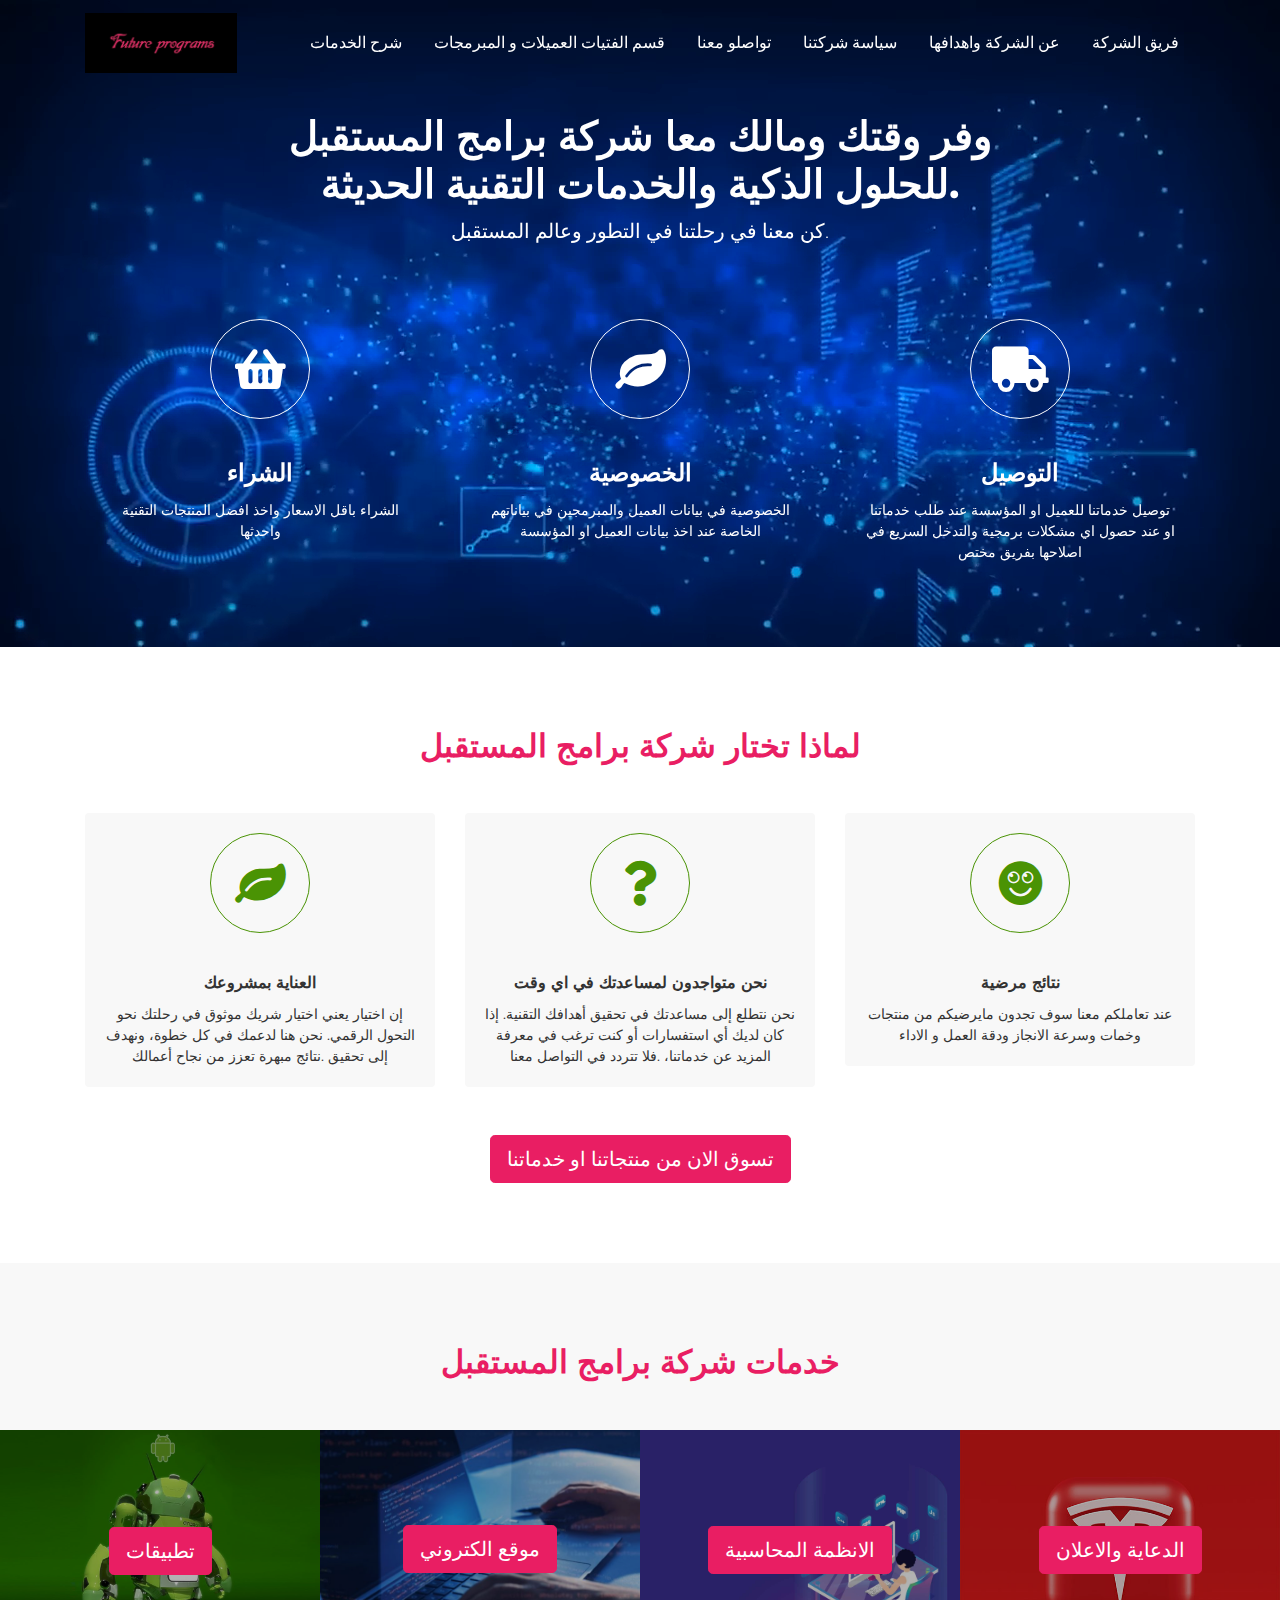
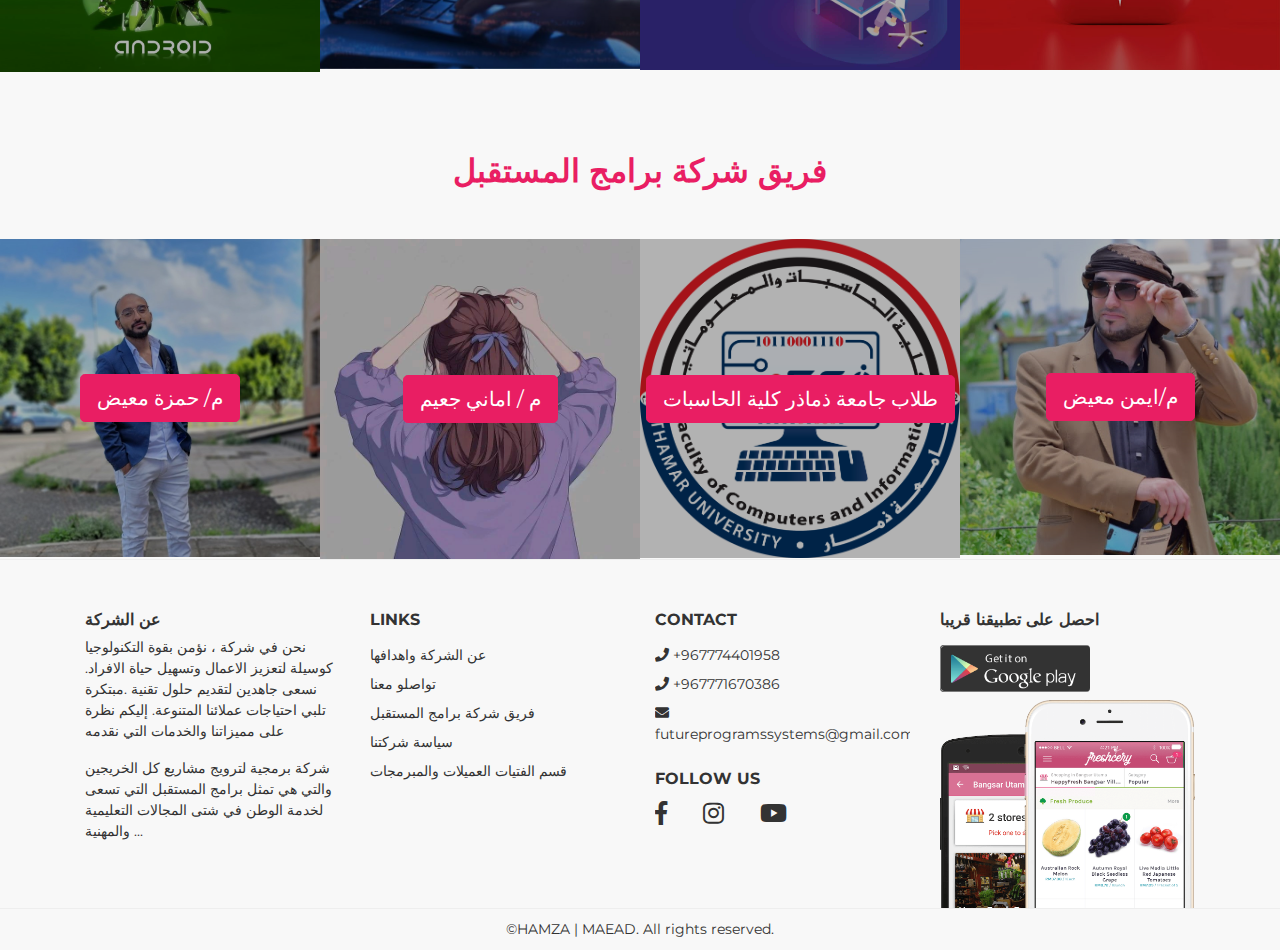
==== index.html @ edc4ca3f "first commit" ====
<!DOCTYPE html>
<html>
<head>
    <title>Future Programs</title>
    <meta charset="utf-8">
    <meta name="viewport" content="width=device-width, initial-scale=1.0">
    <link href="https://fonts.googleapis.com/css?family=Montserrat:400,700" rel="stylesheet" type="text/css">
    <link href="https://fonts.googleapis.com/css?family=Lato:400,700,400italic,700italic" rel="stylesheet" type="text/css">
    <link href="assets/fonts/sb-bistro/sb-bistro.css" rel="stylesheet" type="text/css">
    <link href="assets/fonts/font-awesome/font-awesome.css" rel="stylesheet" type="text/css">

    <link rel="stylesheet" type="text/css" media="all" href="assets/packages/bootstrap/bootstrap.css">
    <link rel="stylesheet" type="text/css" media="all" href="assets/packages/o2system-ui/o2system-ui.css">
    <link rel="stylesheet" type="text/css" media="all" href="assets/packages/owl-carousel/owl-carousel.css">
    <link rel="stylesheet" type="text/css" media="all" href="assets/packages/cloudzoom/cloudzoom.css">
    <link rel="stylesheet" type="text/css" media="all" href="assets/packages/thumbelina/thumbelina.css">
    <link rel="stylesheet" type="text/css" media="all" href="assets/packages/bootstrap-touchspin/bootstrap-touchspin.css">
    <link rel="stylesheet" type="text/css" media="all" href="assets/css/theme.css">

</head>
<body>
    <div class="page-header">
        <!--=============== Navbar ===============-->
        <nav class="navbar fixed-top navbar-expand-md navbar-dark bg-transparent" id="page-navigation">
            <div class="container">
                <!-- Navbar Brand -->
                <a href="index.html" class="navbar-brand">
                    <img src="assets/img/logo/logo.png" alt="">
                </a>

                <!-- Toggle Button -->
                <button class="navbar-toggler" type="button" data-toggle="collapse" data-target="#navbarcollapse" aria-controls="navbarCollapse" aria-expanded="false" aria-label="Toggle navigation">
                    <span class="navbar-toggler-icon"></span>
                </button>

                <div class="collapse navbar-collapse" id="navbarcollapse">
                    <!-- Navbar Menu -->
                    <ul class="navbar-nav ml-auto">
                        <li class="nav-item">
                            <a href="شرح الخدمات.html" class="nav-link">شرح الخدمات</a>
                        </li>
                        <li class="nav-item">
                            <a href="قسم الفتيات العميلات والمبرمجات.html" class="nav-link">قسم الفتيات العميلات و المبرمجات</a>
                        </li>
                        <li class="nav-item">
                            <a href="تواصلو  معنا.html" class="nav-link">تواصلو معنا</a>
                        </li>
                        <li class="nav-item">
                            <a href="سياسة شركتنا.html" class="nav-link">سياسة شركتنا</a>
                        </li>
                        <li class="nav-item">
                            <a href="عن الشركة واهدافها.html" class="nav-link">عن الشركة واهدافها</a>
                        </li>
                        <li class="nav-item"></li>
                            <a href="فريق الشركة.html" class="nav-link">فريق الشركة</a>
                        </li>
                    </ul>
                </div>

            </div>
        </nav>
    </div>
    <div id="page-content" class="page-content">
        <div class="banner">
            <div class="jumbotron jumbotron-video text-center bg-dark mb-0 rounded-0">
                <video width="100%"  preload="auto" loop autoplay muted>
                    <source src='assets/media/explore.mp4' type='video/mp4' />
                    <source src='assets/media/explore.webm' type='video/webm' />
                </video>
                <div class="container">
                    <h1 class="pt-5">
                        وفر وقتك ومالك معا شركة برامج المستقبل<br>
                        للحلول الذكية والخدمات التقنية الحديثة.
                    </h1>
                    <p class="lead">
                        كن معنا في رحلتنا في التطور وعالم المستقبل.
                    </p>

                    <div class="row">
                        <div class="col-md-4">
                            <div class="card border-0 text-center">
                                <div class="card-icon">
                                    <div class="card-icon-i">
                                        <i class="fa fa-shopping-basket"></i>
                                    </div>
                                </div>
                                <div class="card-body">
                                    <h4 class="card-title">
                                        الشراء
                                    </h4>
                                    <p class="card-text">
                                        الشراء باقل الاسعار واخذ افضل المنتجات التقنية واحدثها
                                    </p>

                                </div>
                            </div>
                        </div>
                        <div class="col-md-4">
                            <div class="card border-0 text-center">
                                <div class="card-icon">
                                    <div class="card-icon-i">
                                        <i class="fas fa-leaf"></i>
                                    </div>
                                </div>
                                <div class="card-body">
                                    <h4 class="card-title">
                                        الخصوصية
                                    </h4>
                                    <p class="card-text">
                                        الخصوصية في بيانات العميل والمبرمجين في بياناتهم الخاصة عند اخذ بيانات العميل او المؤسسة 
                                    </p>

                                </div>
                            </div>
                        </div>
                        <div class="col-md-4">
                            <div class="card border-0 text-center">
                                <div class="card-icon">
                                    <div class="card-icon-i">
                                        <i class="fa fa-truck"></i>
                                    </div>
                                </div>
                                <div class="card-body">
                                    <h4 class="card-title">
                                        التوصيل 
                                    </h4>
                                    <p class="card-text">
                                        توصيل خدماتنا للعميل او المؤسسة عند طلب خدماتنا او عند حصول اي مشكلات برمجية والتدخل السريع في اصلاحها بفريق مختص 
                                    </p>
                                </div>
                            </div>
                        </div>
                    </div>
                </div>
            </div>
        </div>

        <section id="why">
            <h2 class="title">لماذا تختار شركة برامج المستقبل </h2>
            <div class="container">
                <div class="row">
                    <div class="col-md-4">
                        <div class="card border-0 text-center gray-bg">
                            <div class="card-icon">
                                <div class="card-icon-i text-success">
                                    <i class="fas fa-leaf"></i>
                                </div>
                            </div>
                            <div class="card-body">
                                <h4 class="card-title">
                                    العناية بمشروعك
                                </h4>
                                <p class="card-text">
                                    إن اختيار  يعني اختيار شريك موثوق في رحلتك نحو التحول الرقمي. نحن هنا لدعمك في كل خطوة، ونهدف إلى تحقيق
                                    .نتائج مبهرة تعزز من نجاح أعمالك
                                    
                                </p>

                            </div>
                        </div>
                    </div>
                    <div class="col-md-4">
                        <div class="card border-0 text-center gray-bg">
                            <div class="card-icon">
                                <div class="card-icon-i text-success">
                                    <i class="fa fa-question"></i>
                                </div>
                            </div>
                            <div class="card-body">
                                <h4 class="card-title">
                                    نحن متواجدون لمساعدتك في اي وقت
                                </h4>
                                <p class="card-text">
                                    نحن نتطلع إلى مساعدتك في تحقيق أهدافك التقنية. إذا كان لديك أي استفسارات أو كنت ترغب في معرفة المزيد عن خدماتنا،
                                    .فلا تتردد في التواصل معنا
                                </p>

                            </div>
                        </div>
                    </div>
                    <div class="col-md-4">
                        <div class="card border-0 text-center gray-bg">
                            <div class="card-icon">
                                <div class="card-icon-i text-success">
                                    <i class="fas fa-smile"></i>
                                </div>
                            </div>
                            <div class="card-body">
                                <h4 class="card-title">
                                    نتائج مرضية
                                </h4>
                                <p class="card-text">
                                    عند تعاملكم معنا سوف تجدون مايرضيكم من منتجات وخمات وسرعة الانجاز ودقة العمل و الاداء
                                </p>
                            </div>
                        </div>
                    </div>

                    <div class="col-md-12 mt-5 text-center">
                        <a href="شرح الخدمات.html" class="btn btn-primary btn-lg">تسوق الان من منتجاتنا او خدماتنا</a>
                    </div>
                </div>
            </div>
        </section>

        <section id="categories" class="pb-0 gray-bg">
            <h2 class="title">خدمات شركة برامج المستقبل</h2>
            <div class="landing-categories owl-carousel">
                <div class="item">
                    <div class="card rounded-0 border-0 text-center">
                        <img src="assets/img/portfolio/1.jpg">
                        <div class="card-img-overlay d-flex align-items-center justify-content-center">
                            <!-- <h4 class="card-title">Vegetables</h4> -->
                            <a href="شرح الخدمات.html" class="btn btn-primary btn-lg">تطبيقات</a>
                        </div>
                    </div>
                </div>
                <div class="item">
                    <div class="card rounded-0 border-0 text-center">
                        <img src="assets/img/portfolio/2.jpg">
                        <div class="card-img-overlay d-flex align-items-center justify-content-center">
                            <!-- <h4 class="card-title">Fruits</h4> -->
                            <a href="شرح الخدمات.html" class="btn btn-primary btn-lg">موقع الكتروني</a>
                        </div>
                    </div>
                </div>
                <div class="item">
                    <div class="card rounded-0 border-0 text-center">
                        <img src="assets/img/portfolio/3.jpg">
                        <div class="card-img-overlay d-flex align-items-center justify-content-center">
                            <!-- <h4 class="card-title">Meats</h4> -->
                            <a href="شرح الخدمات.html" class="btn btn-primary btn-lg">الانظمة المحاسبية</a>
                        </div>
                    </div>
                </div>
                <div class="item">
                    <div class="card rounded-0 border-0 text-center">
                        <img src="assets/img/portfolio/4.jpg">
                        <div class="card-img-overlay d-flex align-items-center justify-content-center">
                            <!-- <h4 class="card-title">Fishes</h4> -->
                            <a href="شرح الخدمات.html" class="btn btn-primary btn-lg">الدعاية والاعلان</a>
                        </div>
                    </div>
                </div>
                <div class="item">
                    <div class="card rounded-0 border-0 text-center">
                        <img src="assets/img/portfolio/5.jpg">
                        <div class="card-img-overlay d-flex align-items-center justify-content-center">
                            <!-- <h4 class="card-title">Frozen Foods</h4> -->
                            <a href="شرح الخدمات.html" class="btn btn-primary btn-lg">الاستشارات المحاسبية</a>
                        </div>
                    </div>
                </div>
                <div class="item">
                    <div class="card rounded-0 border-0 text-center">
                        <img src="assets/img/portfolio/6.jpg">
                        <div class="card-img-overlay d-flex align-items-center justify-content-center">
                            <!-- <h4 class="card-title">Package</h4> -->
                            <a href="شرح الخدمات.html" class="btn btn-primary btn-lg">قسم الصيانة الكمبيوتر والبرامج والشبكات</a>
                        </div>
                    </div>
                </div>
            </div>
        </section>
        <section id="categories" class="pb-0 gray-bg">
            <h2 class="title">فريق شركة برامج المستقبل</h2>
            <div class="landing-categories owl-carousel">
                <div class="item">
                    <div class="card rounded-0 border-0 text-center">
                        <img src="assets/img/team/1.jpg">
                        <div class="card-img-overlay d-flex align-items-center justify-content-center">
                            <!-- <h4 class="card-title">Vegetables</h4> -->
                            <a href="فريق الشركة.html" class="btn btn-primary btn-lg">م/ حمزة معيض</a>
                        </div>
                    </div>
                </div>
                <div class="item">
                    <div class="card rounded-0 border-0 text-center">
                        <img src="assets/img/team/2.jpg">
                        <div class="card-img-overlay d-flex align-items-center justify-content-center">
                            <!-- <h4 class="card-title">Fruits</h4> -->
                            <a href="فريق الشركة.html" class="btn btn-primary btn-lg">م / اماني جعيم</a>
                        </div>
                    </div>
                </div>
                <div class="item">
                    <div class="card rounded-0 border-0 text-center">
                        <img src="assets/img/team/3.jpg">
                        <div class="card-img-overlay d-flex align-items-center justify-content-center">
                            <!-- <h4 class="card-title">Meats</h4> -->
                            <a href="فريق الشركة.html" class="btn btn-primary btn-lg">طلاب جامعة ذماذر كلية الحاسبات</a>
                        </div>
                    </div>
                </div>
                <div class="item">
                    <div class="card rounded-0 border-0 text-center">
                        <img src="assets/img/team/4.jpg">
                        <div class="card-img-overlay d-flex align-items-center justify-content-center">
                            <!-- <h4 class="card-title">Fishes</h4> -->
                            <a href="فريق الشركة.html" class="btn btn-primary btn-lg">م/ايمن معيض</a>
                        </div>
                    </div>
                </div>
                <div class="item">
                    <div class="card rounded-0 border-0 text-center">
                        <img src="assets/img/team/5.png">
                        <div class="card-img-overlay d-flex align-items-center justify-content-center">
                            <!-- <h4 class="card-title">Frozen Foods</h4> -->
                            <a href="فريق الشركة.html" class="btn btn-primary btn-lg">م/مصطفى عكروت</a>
                        </div>
                    </div>
                </div>
                <div class="item">
                    <div class="card rounded-0 border-0 text-center">
                        <img src="assets/img/team/6.jpg">
                        <div class="card-img-overlay d-flex align-items-center justify-content-center">
                            <!-- <h4 class="card-title">Package</h4> -->
                            <a href="فريق الشركة.html" class="btn btn-primary btn-lg">م/نجيب جمال الدين</a>
                        </div>
                    </div>
                </div>
                <div class="item">
                    <div class="card rounded-0 border-0 text-center">
                        <img src="assets/img/team/7.jpg">
                        <div class="card-img-overlay d-flex align-items-center justify-content-center">
                            <!-- <h4 class="card-title">Package</h4> -->
                            <a href="فريق الشركة.html" class="btn btn-primary btn-lg">م/خالد الانسي</a>
                        </div>
                    </div>
                </div>
                <div class="item">
                    <div class="card rounded-0 border-0 text-center">
                        <img src="assets/img/team/8.jpg">
                        <div class="card-img-overlay d-flex align-items-center justify-content-center">
                            <!-- <h4 class="card-title">Package</h4> -->
                            <a href="فريق الشركة.html" class="btn btn-primary btn-lg">م/خلود الانسي</a>
                        </div>
                    </div>
                </div>
                <div class="item">
                    <div class="card rounded-0 border-0 text-center">
                        <img src="assets/img/team/9.jpg">
                        <div class="card-img-overlay d-flex align-items-center justify-content-center">
                            <!-- <h4 class="card-title">Package</h4> -->
                            <a href="فريق الشركة.html" class="btn btn-primary btn-lg">م/شهد محمد</a>
                        </div>
                    </div>
                </div>
            </div>
        </section>
    </div>
    <footer>
        <div class="container">
            <div class="row">
                <div class="col-md-3">
                    <h5>عن الشركة</h5>
                    <p>نحن في شركة ، نؤمن بقوة التكنولوجيا كوسيلة لتعزيز الاعمال وتسهيل حياة الافراد. نسعى جاهدين لتقديم حلول تقنية
                        .مبتكرة تلبي احتياجات عملائنا المتنوعة. إليكم نظرة على مميزاتنا والخدمات التي نقدمه
                    </p>
                    <p>شركة برمجية لترويج مشاريع كل الخريجين والتي هي تمثل برامج المستقبل التي تسعى لخدمة الوطن في شتى المجالات التعليمية والمهنية ...</p>
                </div>
                <div class="col-md-3">
                    <h5>Links</h5>
                    <ul>
                        <li>
                            <a href="عن الشركة واهدافها.html">عن الشركة واهدافها</a>
                        </li>
                        <li>
                            <a href="تواصلو  معنا.html">تواصلو معنا</a>
                        </li>
                        <li>
                            <a href="فريق الشركة.html">فريق شركة برامج المستقبل</a>
                        </li>
                        <li>
                            <a href="سياسة شركتنا.html">سياسة شركتنا</a>
                        </li>
                        <li>
                            <a href="قسم الفتيات العميلات والمبرمجات.html">قسم الفتيات العميلات والمبرمجات</a>
                        </li>
                    </ul>
                </div>
                <div class="col-md-3">
                     <h5>Contact</h5>
                     <ul>
                        <li>
                            <a href="tel:+967774401958"><i class="fa fa-phone"></i> +967774401958</a>
                        </li>
                        <li>
                            <a href="tel:+967771670386"><i class="fa fa-phone"></i> +967771670386</a>
                        </li>
                        <li>
                            <a href="mailto:futureprogramssystems@gmail.com"><i class="fa fa-envelope"></i>futureprogramssystems@gmail.com</a>
                         </li>
                     </ul>

                     <h5>Follow Us</h5>
                     <ul class="social">
                        <li>
                            <a href="javascript:void(0)" target="https://www.facebook.com/profile.php?id=100009113674741&mibextid=ZbWKwL"><i class="fab fa-facebook-f"></i></a>
                         </li>
                         <li>
                            <a href="javascript:void(0)" target=" https://www.instagram.com/future.programs?igsh=bmc1cWg4OTF6Mjg2"><i class="fab fa-instagram"></i></a>
                         </li>
                         <li>
                            <a href="javascript:void(0)" target="https://www.youtube.com/@FuturePrograms1"><i class="fab fa-youtube"></i></a>
                         </li>
                     </ul>
                </div>
                <div class="col-md-3">
                     <h5>احصل على تطبيقنا قريبا </h5>
                     <ul class="mb-0">
                         <li class="download-app">
                             <a href="#"><img src="assets/img/playstore.png"></a>
                         </li>
                         <li style="height: 200px">
                             <div class="mockup">
                                 <img src="assets/img/mockup.png">
                             </div>
                         </li>
                     </ul>
                </div>
            </div>
        </div>
        <p class="copyright">&copy;HAMZA | MAEAD. All rights reserved.</p>
    </footer>

    <script type="text/javascript" src="assets/js/jquery.js"></script>
    <script type="text/javascript" src="assets/js/jquery-migrate.js"></script>
    <script type="text/javascript" src="assets/packages/bootstrap/libraries/popper.js"></script>
    <script type="text/javascript" src="assets/packages/bootstrap/bootstrap.js"></script>
    <script type="text/javascript" src="assets/packages/o2system-ui/o2system-ui.js"></script>
    <script type="text/javascript" src="assets/packages/owl-carousel/owl-carousel.js"></script>
    <script type="text/javascript" src="assets/packages/cloudzoom/cloudzoom.js"></script>
    <script type="text/javascript" src="assets/packages/thumbelina/thumbelina.js"></script>
    <script type="text/javascript" src="assets/packages/bootstrap-touchspin/bootstrap-touchspin.js"></script>
    <script type="text/javascript" src="assets/js/theme.js"></script>
</body>
</html>
---- assets/fonts/sb-bistro/sb-bistro.css ----
/**
* @package Bistro 1.0
* @author ShapeBootstrap http://shapebootstrap.net
* @copyright (c) 2013 - 2015 ShapeBootstrap
* Generated by IcoMoon https://icomoon.io/app
* @license http://www.gnu.org/licenses/gpl-2.0.html GNU/GPLv2 or later
*/

@font-face {
	font-family: 'sb-bistro';
	src:url('sb-bistro.eot?-2sivhm');
	src:url('sb-bistro.eot?#iefix-2sivhm') format('embedded-opentype'),
		url('sb-bistro.ttf?-2sivhm') format('truetype'),
		url('sb-bistro.woff?-2sivhm') format('woff'),
		url('sb-bistro.svg?-2sivhm#sb-bistro-') format('svg');
	font-weight: normal;
	font-style: normal;
}

[class^="sb-bistro"], [class*="sb-bistro"] {
	font-family: 'sb-bistro';
	speak: none;
	font-style: normal;
	font-weight: normal;
	font-variant: normal;
	text-transform: none;
	line-height: 1;

	/* Better Font Rendering =========== */
	-webkit-font-smoothing: antialiased;
	-moz-osx-font-smoothing: grayscale;
}

.sb-bistro-appetizer:before {
	content: "\e600";
}
.sb-bistro-apple:before {
	content: "\e601";
}
.sb-bistro-blender:before {
	content: "\e602";
}
.sb-bistro-bowl:before {
	content: "\e603";
}
.sb-bistro-burger:before {
	content: "\e604";
}
.sb-bistro-cake:before {
	content: "\e605";
}
.sb-bistro-carrot:before {
	content: "\e606";
}
.sb-bistro-chef-hat:before {
	content: "\e607";
}
.sb-bistro-chicken-1:before {
	content: "\e608";
}
.sb-bistro-chicken:before {
	content: "\e609";
}
.sb-bistro-clock:before {
	content: "\e60a";
}
.sb-bistro-coffee:before {
	content: "\e60b";
}
.sb-bistro-cone-icecream:before {
	content: "\e60c";
}
.sb-bistro-dessert:before {
	content: "\e60d";
}
.sb-bistro-dinner:before {
	content: "\e60e";
}
.sb-bistro-drinks:before {
	content: "\e60f";
}
.sb-bistro-drumstick:before {
	content: "\e610";
}
.sb-bistro-egg-bacon:before {
	content: "\e611";
}
.sb-bistro-fish-1:before {
	content: "\e612";
}
.sb-bistro-fish:before {
	content: "\e613";
}
.sb-bistro-french-fries:before {
	content: "\e614";
}
.sb-bistro-fried-egg:before {
	content: "\e615";
}
.sb-bistro-fruits:before {
	content: "\e616";
}
.sb-bistro-hot-pan:before {
	content: "\e617";
}
.sb-bistro-hotdog:before {
	content: "\e618";
}
.sb-bistro-icecream-1:before {
	content: "\e619";
}
.sb-bistro-icecream-2:before {
	content: "\e61a";
}
.sb-bistro-icecream:before {
	content: "\e61b";
}
.sb-bistro-jackfruit:before {
	content: "\e61c";
}
.sb-bistro-kettle:before {
	content: "\e61d";
}
.sb-bistro-kiwi:before {
	content: "\e61e";
}
.sb-bistro-lemon:before {
	content: "\e61f";
}
.sb-bistro-lunch:before {
	content: "\e620";
}
.sb-bistro-menu:before {
	content: "\e621";
}
.sb-bistro-muffin:before {
	content: "\e622";
}
.sb-bistro-offer:before {
	content: "\e623";
}
.sb-bistro-pan:before {
	content: "\e624";
}
.sb-bistro-pizza:before {
	content: "\e625";
}
.sb-bistro-popsicle:before {
	content: "\e626";
}
.sb-bistro-roast-leg:before {
	content: "\e627";
}
.sb-bistro-rss:before {
	content: "\e628";
}
.sb-bistro-saslik:before {
	content: "\e629";
}
.sb-bistro-sausage:before {
	content: "\e62a";
}
.sb-bistro-spoon-plate:before {
	content: "\e62b";
}
.sb-bistro-spoons:before {
	content: "\e62c";
}
.sb-bistro-steak:before {
	content: "\e62d";
}
.sb-bistro-stockpot:before {
	content: "\e62e";
}
.sb-bistro-taco:before {
	content: "\e62f";
}
.sb-bistro-tea:before {
	content: "\e630";
}
.sb-bistro-tomato:before {
	content: "\e631";
}
.sb-bistro-apron:before {
	content: "\e632";
}
.sb-bistro-contact:before {
	content: "\e633";
}
.sb-bistro-social:before {
	content: "\e634";
}
.sb-bistro-facebook:before {
	content: "\e635";
}
.sb-bistro-twitter:before {
	content: "\e636";
}
.sb-bistro-behance:before {
	content: "\e637";
}
.sb-bistro-pinterest:before {
	content: "\e638";
}
.sb-bistro-googleplus:before {
	content: "\e639";
}
.sb-bistro-vimeo:before {
	content: "\e63a";
}
.sb-bistro-instagram:before {
	content: "\e63b";
}
.sb-bistro-linkedin:before {
	content: "\e63c";
}
.sb-bistro-dribbble:before {
	content: "\e63d";
}
.sb-bistro-youtube:before {
	content: "\e63e";
}
---- assets/packages/o2system-ui/o2system-ui.css ----
/*!

 =========================================================
 * o2system-ui-kit - v1.0.0
 =========================================================

 */@-webkit-keyframes "offline-fadein"{0%{opacity:0}100%{opacity:1}}@-moz-keyframes "offline-fadein"{0%{opacity:0}100%{opacity:1}}@-ms-keyframes "offline-fadein"{0%{opacity:0}100%{opacity:1}}@-o-keyframes "offline-fadein"{0%{opacity:0}100%{opacity:1}}@keyframes "offline-fadein"{0%{opacity:0}100%{opacity:1}}@-webkit-keyframes "offline-fadeout-and-hide"{0%{opacity:1;display:block}99%{opacity:0;display:block}100%{opacity:0;display:none}}@-moz-keyframes "offline-fadeout-and-hide"{0%{opacity:1;display:block}99%{opacity:0;display:block}100%{opacity:0;display:none}}@-ms-keyframes "offline-fadeout-and-hide"{0%{opacity:1;display:block}99%{opacity:0;display:block}100%{opacity:0;display:none}}@-o-keyframes "offline-fadeout-and-hide"{0%{opacity:1;display:block}99%{opacity:0;display:block}100%{opacity:0;display:none}}@keyframes "offline-fadeout-and-hide"{0%{opacity:1;display:block}99%{opacity:0;display:block}100%{opacity:0;display:none}}@-webkit-keyframes "offline-rotation"{0%{transform:rotate(0deg);-webkit-transform:rotate(0deg);-moz-transform:rotate(0deg);-ms-transform:rotate(0deg);-o-transform:rotate(0deg)}100%{transform:rotate(359deg);-webkit-transform:rotate(359deg);-moz-transform:rotate(359deg);-ms-transform:rotate(359deg);-o-transform:rotate(359deg)}}@-moz-keyframes "offline-rotation"{0%{transform:rotate(0deg);-webkit-transform:rotate(0deg);-moz-transform:rotate(0deg);-ms-transform:rotate(0deg);-o-transform:rotate(0deg)}100%{transform:rotate(359deg);-webkit-transform:rotate(359deg);-moz-transform:rotate(359deg);-ms-transform:rotate(359deg);-o-transform:rotate(359deg)}}@-ms-keyframes "offline-rotation"{0%{transform:rotate(0deg);-webkit-transform:rotate(0deg);-moz-transform:rotate(0deg);-ms-transform:rotate(0deg);-o-transform:rotate(0deg)}100%{transform:rotate(359deg);-webkit-transform:rotate(359deg);-moz-transform:rotate(359deg);-ms-transform:rotate(359deg);-o-transform:rotate(359deg)}}@-o-keyframes "offline-rotation"{0%{transform:rotate(0deg);-webkit-transform:rotate(0deg);-moz-transform:rotate(0deg);-ms-transform:rotate(0deg);-o-transform:rotate(0deg)}100%{transform:rotate(359deg);-webkit-transform:rotate(359deg);-moz-transform:rotate(359deg);-ms-transform:rotate(359deg);-o-transform:rotate(359deg)}}@keyframes "offline-rotation"{0%{transform:rotate(0deg);-webkit-transform:rotate(0deg);-moz-transform:rotate(0deg);-ms-transform:rotate(0deg);-o-transform:rotate(0deg)}100%{transform:rotate(359deg);-webkit-transform:rotate(359deg);-moz-transform:rotate(359deg);-ms-transform:rotate(359deg);-o-transform:rotate(359deg)}}.offline-ui{-webkit-box-sizing:border-box;-moz-box-sizing:border-box;box-sizing:border-box;display:none;position:fixed;background:white;z-index:2000;margin:auto;top:0;left:0;right:0;-webkit-border-radius:4px;-moz-border-radius:4px;-ms-border-radius:4px;-o-border-radius:4px;border-radius:4px;font-family:"Helvetica Neue", sans-serif;padding:1em;top:1em;width:38em;max-width:100%;overflow:hidden}.offline-ui *{-webkit-box-sizing:border-box;-moz-box-sizing:border-box;box-sizing:border-box}.offline-ui *:before{-webkit-box-sizing:border-box;-moz-box-sizing:border-box;box-sizing:border-box}.offline-ui *:after{-webkit-box-sizing:border-box;-moz-box-sizing:border-box;box-sizing:border-box}.offline-ui:before{-webkit-box-sizing:border-box;-moz-box-sizing:border-box;box-sizing:border-box}.offline-ui:after{-webkit-box-sizing:border-box;-moz-box-sizing:border-box;box-sizing:border-box}.offline-ui .offline-ui-content:before{display:inline;line-height:1.25em}.offline-ui .offline-ui-retry{-webkit-user-select:none;-moz-user-select:none;user-select:none;display:none;position:absolute;right:3em;top:0;bottom:0;background:rgba(0,0,0,0.1);text-decoration:none;color:inherit;line-height:3.5em;height:3.5em;margin:auto;padding:0 1em}.offline-ui .offline-ui-retry:before{display:inline;content:"Reconnect"}.offline-ui.offline-ui-up.offline-ui-up-5s{display:block}.offline-ui.offline-ui-down{display:block;-webkit-animation:offline-fadein 0.5s;-moz-animation:offline-fadein 0.5s;-ms-animation:offline-fadein 0.5s;-o-animation:offline-fadein 0.5s;animation:offline-fadein 0.5s;-webkit-backface-visibility:hidden;background:#ec8787;color:#551313}.offline-ui.offline-ui-down .offline-ui-content:before{content:"Offline";content:"Your computer lost its internet connection."}.offline-ui.offline-ui-down.offline-ui-waiting{background:#f8ecad;color:#7c6d1f;padding-right:3em;padding-right:11em}.offline-ui.offline-ui-down.offline-ui-waiting .offline-ui-retry{display:block}.offline-ui.offline-ui-down.offline-ui-waiting:after{-webkit-animation:offline-rotation 0.7s linear infinite;-moz-animation:offline-rotation 0.7s linear infinite;-ms-animation:offline-rotation 0.7s linear infinite;-o-animation:offline-rotation 0.7s linear infinite;animation:offline-rotation 0.7s linear infinite;-webkit-backface-visibility:hidden;-webkit-border-radius:50%;-moz-border-radius:50%;-ms-border-radius:50%;-o-border-radius:50%;border-radius:50%;content:" ";display:block;position:absolute;right:1em;top:0;bottom:0;margin:auto;height:1em;width:1em;border:2px solid transparent;border-top-color:#7c6d1f;border-left-color:#7c6d1f;opacity:0.7}.offline-ui.offline-ui-down.offline-ui-waiting .offline-ui-content[data-retry-in-unit="second"]:before{content:"Connection lost. Reconnecting in " attr(data-retry-in-value) " seconds..."}.offline-ui.offline-ui-down.offline-ui-waiting .offline-ui-content[data-retry-in-unit="second"][data-retry-in-value="1"]:before{content:"Connection lost. Reconnecting in " attr(data-retry-in-value) " second..."}.offline-ui.offline-ui-down.offline-ui-waiting .offline-ui-content[data-retry-in-unit="minute"]:before{content:"Connection lost. Reconnecting in " attr(data-retry-in-value) " minutes..."}.offline-ui.offline-ui-down.offline-ui-waiting .offline-ui-content[data-retry-in-unit="minute"][data-retry-in-value="1"]:before{content:"Connection lost. Reconnecting in " attr(data-retry-in-value) " minute..."}.offline-ui.offline-ui-down.offline-ui-waiting .offline-ui-content[data-retry-in-unit="hour"]:before{content:"Connection lost. Reconnecting in " attr(data-retry-in-value) " hours..."}.offline-ui.offline-ui-down.offline-ui-waiting .offline-ui-content[data-retry-in-unit="hour"][data-retry-in-value="1"]:before{content:"Connection lost. Reconnecting in " attr(data-retry-in-value) " hour..."}.offline-ui.offline-ui-down.offline-ui-reconnect-failed-2s.offline-ui-waiting .offline-ui-retry{display:none;display:none}.offline-ui.offline-ui-up{-webkit-animation:offline-fadeout-and-hide forwards 0.5s 2s;-moz-animation:offline-fadeout-and-hide forwards 0.5s 2s;-ms-animation:offline-fadeout-and-hide forwards 0.5s 2s;-o-animation:offline-fadeout-and-hide forwards 0.5s 2s;animation:offline-fadeout-and-hide forwards 0.5s 2s;-webkit-backface-visibility:hidden;background:#d6e9c6;color:#468847}.offline-ui.offline-ui-up .offline-ui-content:before{content:"Online";content:"Your computer is connected to the internet."}.offline-ui.offline-ui-down.offline-ui-connecting{background:#f8ecad;color:#7c6d1f;padding-right:3em}.offline-ui.offline-ui-down.offline-ui-connecting:after{-webkit-animation:offline-rotation 0.7s linear infinite;-moz-animation:offline-rotation 0.7s linear infinite;-ms-animation:offline-rotation 0.7s linear infinite;-o-animation:offline-rotation 0.7s linear infinite;animation:offline-rotation 0.7s linear infinite;-webkit-backface-visibility:hidden;-webkit-border-radius:50%;-moz-border-radius:50%;-ms-border-radius:50%;-o-border-radius:50%;border-radius:50%;content:" ";display:block;position:absolute;right:1em;top:0;bottom:0;margin:auto;height:1em;width:1em;border:2px solid transparent;border-top-color:#7c6d1f;border-left-color:#7c6d1f;opacity:0.7}.offline-ui.offline-ui-down.offline-ui-connecting .offline-ui-content:before{content:"Attempting to reconnect..."}.offline-ui.offline-ui-down.offline-ui-waiting.offline-ui-reconnect-failed-2s{padding-right:0}.offline-ui.offline-ui-down.offline-ui-connecting-2s .offline-ui-content:before{content:"Attempting to reconnect..."}.offline-ui.offline-ui-down.offline-ui-reconnect-failed-2s .offline-ui-content:before{content:"Connection attempt failed."}@media (max-width: 38em){.offline-ui{-webkit-border-radius:0;-moz-border-radius:0;-ms-border-radius:0;-o-border-radius:0;border-radius:0;top:0}}@media (max-width: 1024px){.offline-ui.offline-ui-up .offline-ui-content:before{content:"Your device is connected to the internet."}.offline-ui.offline-ui-down .offline-ui-content:before{content:"Your device lost its internet connection."}}@media (max-width: 568px){.offline-ui.offline-ui-up .offline-ui-content:before{content:"Your device is connected."}.offline-ui.offline-ui-down .offline-ui-content:before{content:"Your device isn't connected."}.offline-ui.offline-ui-down.offline-ui-waiting .offline-ui-content[data-retry-in-unit="second"]:before{content:"Reconnecting in " attr(data-retry-in-value) "s..."}.offline-ui.offline-ui-down.offline-ui-waiting .offline-ui-content[data-retry-in-unit="second"][data-retry-in-value="1"]:before{content:"Reconnecting in " attr(data-retry-in-value) "s..."}.offline-ui.offline-ui-down.offline-ui-waiting .offline-ui-content[data-retry-in-unit="minute"]:before{content:"Reconnecting in " attr(data-retry-in-value) "m..."}.offline-ui.offline-ui-down.offline-ui-waiting .offline-ui-content[data-retry-in-unit="minute"][data-retry-in-value="1"]:before{content:"Reconnecting in " attr(data-retry-in-value) "m..."}.offline-ui.offline-ui-down.offline-ui-waiting .offline-ui-content[data-retry-in-unit="hour"]:before{content:"Reconnecting in " attr(data-retry-in-value) "h..."}.offline-ui.offline-ui-down.offline-ui-waiting .offline-ui-content[data-retry-in-unit="hour"][data-retry-in-value="1"]:before{content:"Reconnecting in " attr(data-retry-in-value) "h..."}}@-webkit-keyframes "pace-spinner"{0%{-webkit-transform:rotate(0deg);transform:rotate(0deg)}100%{-webkit-transform:rotate(360deg);transform:rotate(360deg)}}@-moz-keyframes "pace-spinner"{0%{-moz-transform:rotate(0deg);transform:rotate(0deg)}100%{-moz-transform:rotate(360deg);transform:rotate(360deg)}}@-o-keyframes "pace-spinner"{0%{-o-transform:rotate(0deg);transform:rotate(0deg)}100%{-o-transform:rotate(360deg);transform:rotate(360deg)}}@-ms-keyframes "pace-spinner"{0%{-ms-transform:rotate(0deg);transform:rotate(0deg)}100%{-ms-transform:rotate(360deg);transform:rotate(360deg)}}@keyframes "pace-spinner"{0%{transform:rotate(0deg);transform:rotate(0deg)}100%{transform:rotate(360deg);transform:rotate(360deg)}}.pace{-webkit-pointer-events:none;pointer-events:none;-webkit-user-select:none;-moz-user-select:none;user-select:none}.pace .pace-progress{background:#3783b5;position:fixed;z-index:2000;top:0;right:100%;width:100%;height:2px}.pace .pace-progress-inner{display:block;position:absolute;right:0px;width:100px;height:100%;box-shadow:0 0 10px #3783b5,0 0 5px #3783b5;opacity:1.0;-webkit-transform:rotate(3deg) translate(0px, -4px);-moz-transform:rotate(3deg) translate(0px, -4px);-ms-transform:rotate(3deg) translate(0px, -4px);-o-transform:rotate(3deg) translate(0px, -4px);transform:rotate(3deg) translate(0px, -4px)}.pace .pace-activity{display:none;position:fixed;z-index:2000;top:15px;right:15px;width:14px;height:14px;border:solid 2px transparent;border-top-color:#3783b5;border-left-color:#3783b5;border-radius:10px;-webkit-animation:pace-spinner 400ms linear infinite;-moz-animation:pace-spinner 400ms linear infinite;-ms-animation:pace-spinner 400ms linear infinite;-o-animation:pace-spinner 400ms linear infinite;animation:pace-spinner 400ms linear infinite}.pace-inactive{display:none}.bg-transparent{background:transparent !important;box-shadow:none}.bg-inverse{color:#fff !important}.bg-primary{background:#3783b5 !important}.bg-secondary{background:#3b5998 !important}.bg-success{background:#46be8a !important}.bg-info{background:#57c7d4 !important}.bg-warning{background:#f2a654 !important}.bg-danger{background:#f96868 !important}.bg-dark{background:#132e40 !important}.bg-black{background:#000 !important}body{color:#333;font-size:14px;font-family:"Oxygen", "Helvetica Neue", Arial, sans-serif}button,input,optgroup,select,textarea{font-family:"Oxygen", "Helvetica Neue", Arial, sans-serif}a{text-decoration:none !important;outline:0 !important}a:hover,a:active,a:visited,a:focus{text-decoration:none !important;outline:0 !important}input,select,.btn,.form-control,.dropdown-menu,.input-group-text{font-size:0.8rem}.btn-lg,.btn-group-lg>.btn,.form-control-lg{font-size:1.25rem}.btn-sm,.btn-group-sm>.btn,.form-control-sm{font-size:0.75rem}.btn-xs,.btn-group-xs>.btn,.form-control-xs{font-size:0.675rem}.b-r{border-right:1px solid #ddd}.b-l{border-left:1px solid #ddd}.media .media-img{display:-ms-flexbox;display:flex;margin-right:1rem}.media .media-heading{margin-top:0}.list-group-item .badge{float:right}.img-logo{width:25px !important;height:auto}blockquote.alert{display:-ms-flexbox;display:flex;-ms-flex-align:start;align-items:flex-start;-ms-flex-align:center !important;align-items:center !important;-ms-flex-pack:center !important;justify-content:center !important}blockquote.alert i{display:flex;font-size:2.5rem;margin-right:1rem}blockquote.alert p:last-child{margin-bottom:0}.alert p:last-child{margin-bottom:0}#scrollUp,.scroll-to-top{height:40px;position:fixed;bottom:20%;right:-60px;background:#3783b5;color:#fff;text-align:center;line-height:40px;box-shadow:0 3px 10px rgba(0,0,0,0.2);font-size:0.8rem;cursor:pointer;z-index:9998;padding:0 15px;transition:all .3s;border-top-left-radius:3px;border-bottom-left-radius:3px}#scrollUp i,.scroll-to-top i{font-size:1rem;margin-right:15px}#scrollUp:hover,.scroll-to-top:hover{right:0}#scrollUp:hover i,.scroll-to-top:hover i{margin-right:10px}.pagination .page-item .page-link{color:#3783b5}.pagination .page-item.active .page-link{background-color:#3783b5;border-color:#3783b5;color:#FFF}.accordion>.card:not(:first-child){border-top-left-radius:0rem;border-top-right-radius:0rem}.accordion>.card:not(:last-child){border-bottom:0px;border-bottom-left-radius:0rem;border-bottom-right-radius:0rem}.badge{padding:.5em .6em .6em .6em}.badge-default{background-color:#FFF;color:#333}.badge-primary{background-color:#3783b5}.badge-secondary{background-color:#3b5998}.badge-success{background-color:#46be8a}.badge-info{background-color:#57c7d4}.badge-warning{background-color:#f2a654;color:#FFF}.badge-danger{background-color:#f96868}.badge-dark{background-color:#132e40}.breadcrumb-dot .breadcrumb-item+.breadcrumb-item::before{content:"\2022"}.breadcrumb-bar .breadcrumb-item+.breadcrumb-item::before{content:"|"}.breadcrumb-right-pointer .breadcrumb-item+.breadcrumb-item::before{content:"\232a"}.breadcrumb-hypen .breadcrumb-item+.breadcrumb-item::before{content:"\002d"}.breadcrumb-right-tag{padding:0;background:none}.breadcrumb-right-tag .breadcrumb-item{background:rgba(2,117,216,0.8);padding:.5em 1em;color:#fff}.breadcrumb-right-tag .breadcrumb-item a{color:#fff}.breadcrumb-right-tag .breadcrumb-item:nth-child(2){background:rgba(2,117,216,0.6)}.breadcrumb-right-tag .breadcrumb-item:nth-child(3){background:rgba(2,117,216,0.5)}.breadcrumb-right-tag .breadcrumb-item+.breadcrumb-item::before{content:"";padding:0}.btn.btn-icon{position:relative;padding-left:45px}.btn.btn-icon i{position:absolute;left:0;top:0;height:100%;padding:9px;text-align:center}.btn.btn-xs.btn-icon{padding-left:30px}.btn.btn-xs.btn-icon i{padding:4px 7px}.btn.btn-sm.btn-icon{padding-left:35px}.btn.btn-sm.btn-icon i{padding:8px}.btn.btn-lg.btn-icon{padding-left:55px}.btn.btn-lg.btn-icon i{padding:11px}.btn.btn-xl.btn-icon{padding-left:95px}.btn.btn-xl.btn-icon i{padding:20px}.btn-light.btn-icon i{background:#e2e6ea}.btn-dark{color:#FFF;background-color:#132e40;border-color:#132e40}.btn-dark:focus,.btn-dark.focus{color:#FFF;background-color:#071219;border-color:#000}.btn-dark:hover{color:#FFF;background-color:#071219;border-color:#050c11}.btn-dark:active,.btn-dark.active,.open>.btn-dark.dropdown-toggle{color:#FFF;background-color:#071219;border-color:#050c11}.btn-dark:active:hover,.btn-dark:active:focus,.btn-dark:active.focus,.btn-dark.active:hover,.btn-dark.active:focus,.btn-dark.active.focus,.open>.btn-dark.dropdown-toggle:hover,.open>.btn-dark.dropdown-toggle:focus,.open>.btn-dark.dropdown-toggle.focus{color:#FFF;background-color:#000;border-color:#000}.btn-dark:active,.btn-dark.active,.open>.btn-dark.dropdown-toggle{background-image:none}.btn-dark.disabled:hover,.btn-dark.disabled:focus,.btn-dark.disabled.focus,.btn-dark[disabled]:hover,.btn-dark[disabled]:focus,.btn-dark[disabled].focus,fieldset[disabled] .btn-dark:hover,fieldset[disabled] .btn-dark:focus,fieldset[disabled] .btn-dark.focus{background-color:#132e40;border-color:#132e40}.btn-dark .badge{color:#132e40;background-color:#FFF}.btn-dark.btn-icon i{background:#23272b}.btn-default{color:#333;background-color:#FFF;border-color:#ccc}.btn-default:focus,.btn-default.focus{color:#333;background-color:#e6e6e6;border-color:#8c8c8c}.btn-default:hover{color:#333;background-color:#e6e6e6;border-color:#adadad}.btn-default:active,.btn-default.active,.open>.btn-default.dropdown-toggle{color:#333;background-color:#e6e6e6;border-color:#adadad}.btn-default:active:hover,.btn-default:active:focus,.btn-default:active.focus,.btn-default.active:hover,.btn-default.active:focus,.btn-default.active.focus,.open>.btn-default.dropdown-toggle:hover,.open>.btn-default.dropdown-toggle:focus,.open>.btn-default.dropdown-toggle.focus{color:#333;background-color:#d4d4d4;border-color:#8c8c8c}.btn-default:active,.btn-default.active,.open>.btn-default.dropdown-toggle{background-image:none}.btn-default.disabled:hover,.btn-default.disabled:focus,.btn-default.disabled.focus,.btn-default[disabled]:hover,.btn-default[disabled]:focus,.btn-default[disabled].focus,fieldset[disabled] .btn-default:hover,fieldset[disabled] .btn-default:focus,fieldset[disabled] .btn-default.focus{background-color:#FFF;border-color:#ccc}.btn-default .badge{color:#FFF;background-color:#333}.btn-default.btn-icon i{background:#ddd}.btn-primary{color:#FFF;background-color:#3783b5;border-color:#3783b5}.btn-primary:focus,.btn-primary.focus{color:#FFF;background-color:#2b678e;border-color:#193c53}.btn-primary:hover{color:#FFF;background-color:#2b678e;border-color:#296186}.btn-primary:active,.btn-primary.active,.open>.btn-primary.dropdown-toggle{color:#FFF;background-color:#2b678e;border-color:#296186}.btn-primary:active:hover,.btn-primary:active:focus,.btn-primary:active.focus,.btn-primary.active:hover,.btn-primary.active:focus,.btn-primary.active.focus,.open>.btn-primary.dropdown-toggle:hover,.open>.btn-primary.dropdown-toggle:focus,.open>.btn-primary.dropdown-toggle.focus{color:#FFF;background-color:#235373;border-color:#193c53}.btn-primary:active,.btn-primary.active,.open>.btn-primary.dropdown-toggle{background-image:none}.btn-primary.disabled:hover,.btn-primary.disabled:focus,.btn-primary.disabled.focus,.btn-primary[disabled]:hover,.btn-primary[disabled]:focus,.btn-primary[disabled].focus,fieldset[disabled] .btn-primary:hover,fieldset[disabled] .btn-primary:focus,fieldset[disabled] .btn-primary.focus{background-color:#3783b5;border-color:#3783b5}.btn-primary .badge{color:#3783b5;background-color:#FFF}.btn-primary.btn-icon i{background:#3175a1}.btn-secondary{color:#FFF;background-color:#3b5998;border-color:#3b5998}.btn-secondary:focus,.btn-secondary.focus{color:#FFF;background-color:#2d4373;border-color:#17233c}.btn-secondary:hover{color:#FFF;background-color:#2d4373;border-color:#2a3f6c}.btn-secondary:active,.btn-secondary.active,.open>.btn-secondary.dropdown-toggle{color:#FFF;background-color:#2d4373;border-color:#2a3f6c}.btn-secondary:active:hover,.btn-secondary:active:focus,.btn-secondary:active.focus,.btn-secondary.active:hover,.btn-secondary.active:focus,.btn-secondary.active.focus,.open>.btn-secondary.dropdown-toggle:hover,.open>.btn-secondary.dropdown-toggle:focus,.open>.btn-secondary.dropdown-toggle.focus{color:#FFF;background-color:#23345a;border-color:#17233c}.btn-secondary:active,.btn-secondary.active,.open>.btn-secondary.dropdown-toggle{background-image:none}.btn-secondary.disabled:hover,.btn-secondary.disabled:focus,.btn-secondary.disabled.focus,.btn-secondary[disabled]:hover,.btn-secondary[disabled]:focus,.btn-secondary[disabled].focus,fieldset[disabled] .btn-secondary:hover,fieldset[disabled] .btn-secondary:focus,fieldset[disabled] .btn-secondary.focus{background-color:#3b5998;border-color:#3b5998}.btn-secondary .badge{color:#3b5998;background-color:#FFF}.btn-secondary.btn-icon i{background:#344e86}.btn-success{color:#FFF;background-color:#46be8a;border-color:#46be8a}.btn-success:focus,.btn-success.focus{color:#FFF;background-color:#369b6f;border-color:#226246}.btn-success:hover{color:#FFF;background-color:#369b6f;border-color:#34936a}.btn-success:active,.btn-success.active,.open>.btn-success.dropdown-toggle{color:#FFF;background-color:#369b6f;border-color:#34936a}.btn-success:active:hover,.btn-success:active:focus,.btn-success:active.focus,.btn-success.active:hover,.btn-success.active:focus,.btn-success.active.focus,.open>.btn-success.dropdown-toggle:hover,.open>.btn-success.dropdown-toggle:focus,.open>.btn-success.dropdown-toggle.focus{color:#FFF;background-color:#2d805c;border-color:#226246}.btn-success:active,.btn-success.active,.open>.btn-success.dropdown-toggle{background-image:none}.btn-success.disabled:hover,.btn-success.disabled:focus,.btn-success.disabled.focus,.btn-success[disabled]:hover,.btn-success[disabled]:focus,.btn-success[disabled].focus,fieldset[disabled] .btn-success:hover,fieldset[disabled] .btn-success:focus,fieldset[disabled] .btn-success.focus{background-color:#46be8a;border-color:#46be8a}.btn-success .badge{color:#46be8a;background-color:#FFF}.btn-success.btn-icon i{background:#3dae7d}.btn-info{color:#FFF;background-color:#57c7d4;border-color:#57c7d4}.btn-info:focus,.btn-info.focus{color:#FFF;background-color:#33b6c5;border-color:#237e89}.btn-info:hover{color:#FFF;background-color:#33b6c5;border-color:#30afbd}.btn-info:active,.btn-info.active,.open>.btn-info.dropdown-toggle{color:#FFF;background-color:#33b6c5;border-color:#30afbd}.btn-info:active:hover,.btn-info:active:focus,.btn-info:active.focus,.btn-info.active:hover,.btn-info.active:focus,.btn-info.active.focus,.open>.btn-info.dropdown-toggle:hover,.open>.btn-info.dropdown-toggle:focus,.open>.btn-info.dropdown-toggle.focus{color:#FFF;background-color:#2b9ca9;border-color:#237e89}.btn-info:active,.btn-info.active,.open>.btn-info.dropdown-toggle{background-image:none}.btn-info.disabled:hover,.btn-info.disabled:focus,.btn-info.disabled.focus,.btn-info[disabled]:hover,.btn-info[disabled]:focus,.btn-info[disabled].focus,fieldset[disabled] .btn-info:hover,fieldset[disabled] .btn-info:focus,fieldset[disabled] .btn-info.focus{background-color:#57c7d4;border-color:#57c7d4}.btn-info .badge{color:#57c7d4;background-color:#FFF}.btn-info.btn-icon i{background:#43c0cf}.btn-warning{color:#FFF;background-color:#f2a654;border-color:#f2a654}.btn-warning:focus,.btn-warning.focus{color:#FFF;background-color:#ee8d25;border-color:#b8660e}.btn-warning:hover{color:#FFF;background-color:#ee8d25;border-color:#ee881b}.btn-warning:active,.btn-warning.active,.open>.btn-warning.dropdown-toggle{color:#FFF;background-color:#ee8d25;border-color:#ee881b}.btn-warning:active:hover,.btn-warning:active:focus,.btn-warning:active.focus,.btn-warning.active:hover,.btn-warning.active:focus,.btn-warning.active.focus,.open>.btn-warning.dropdown-toggle:hover,.open>.btn-warning.dropdown-toggle:focus,.open>.btn-warning.dropdown-toggle.focus{color:#FFF;background-color:#de7c11;border-color:#b8660e}.btn-warning:active,.btn-warning.active,.open>.btn-warning.dropdown-toggle{background-image:none}.btn-warning.disabled:hover,.btn-warning.disabled:focus,.btn-warning.disabled.focus,.btn-warning[disabled]:hover,.btn-warning[disabled]:focus,.btn-warning[disabled].focus,fieldset[disabled] .btn-warning:hover,fieldset[disabled] .btn-warning:focus,fieldset[disabled] .btn-warning.focus{background-color:#f2a654;border-color:#f2a654}.btn-warning .badge{color:#f2a654;background-color:#FFF}.btn-warning.btn-icon i{background:#f09a3c}.btn-danger{color:#FFF;background-color:#f96868;border-color:#f96868}.btn-danger:focus,.btn-danger.focus{color:#FFF;background-color:#f73737;border-color:#d90909}.btn-danger:hover{color:#FFF;background-color:#f73737;border-color:#f72d2d}.btn-danger:active,.btn-danger.active,.open>.btn-danger.dropdown-toggle{color:#FFF;background-color:#f73737;border-color:#f72d2d}.btn-danger:active:hover,.btn-danger:active:focus,.btn-danger:active.focus,.btn-danger.active:hover,.btn-danger.active:focus,.btn-danger.active.focus,.open>.btn-danger.dropdown-toggle:hover,.open>.btn-danger.dropdown-toggle:focus,.open>.btn-danger.dropdown-toggle.focus{color:#FFF;background-color:#f61515;border-color:#d90909}.btn-danger:active,.btn-danger.active,.open>.btn-danger.dropdown-toggle{background-image:none}.btn-danger.disabled:hover,.btn-danger.disabled:focus,.btn-danger.disabled.focus,.btn-danger[disabled]:hover,.btn-danger[disabled]:focus,.btn-danger[disabled].focus,fieldset[disabled] .btn-danger:hover,fieldset[disabled] .btn-danger:focus,fieldset[disabled] .btn-danger.focus{background-color:#f96868;border-color:#f96868}.btn-danger .badge{color:#f96868;background-color:#FFF}.btn-danger.btn-icon i{background:#f84f4f}.btn-xs{padding:0.125rem 0.45rem;font-size:0.675rem;border-radius:0.2rem}.btn-group-xs>.btn{padding:0.125rem 0.45rem;font-size:0.675rem;border-radius:0.2rem}.btn-xl{padding:1rem 1.25rem;font-size:2rem;border-radius:0.3rem}.btn-group-xl>.btn{padding:1rem 1.25rem;font-size:2rem;border-radius:0.3rem}.btn-outline-default{background:none;border-color:#ddd}.btn.btn-link.btn-default{color:#b8b8b8}.btn-link{border:0;padding:0.5rem 0.7rem;background:none;color:#3783b5}.btn-link:hover,.btn-link:focus{background:none;color:#014c8c}.btn-link.btn-primary{color:#3783b5}.btn-link.btn-primary:hover,.btn-link.btn-primary:focus{color:#4090c5}.btn-link.btn-secondary{color:#3b5998}.btn-link.btn-secondary:hover,.btn-link.btn-secondary:focus{color:#4264aa}.btn-link.btn-success{color:#46be8a}.btn-link.btn-success:hover,.btn-link.btn-success:focus{color:#59c596}.btn-link.btn-info{color:#57c7d4}.btn-link.btn-info:hover,.btn-link.btn-info:focus{color:#6bced9}.btn-link.btn-warning{color:#f2a654}.btn-link.btn-warning:hover,.btn-link.btn-warning:focus{color:#f4b26c}.btn-link.btn-danger{color:#f96868}.btn-link.btn-danger:hover,.btn-link.btn-danger:focus{color:#fa8181}.btn-link.btn-light{color:#f8f8f8}.btn-link.btn-light:hover,.btn-link.btn-light:focus{color:#fff}.btn-link.btn-dark{color:#333}.btn-link.btn-dark:hover,.btn-link.btn-dark:focus{color:#404040}.card .card-header .card-options{float:right}.card .card-header .card-options a{display:inline-block;color:rgba(55,62,74,0.7);text-align:center;line-height:1;padding:4px 2px;-webkit-border-radius:3px;-webkit-background-clip:padding-box;-moz-border-radius:3px;-moz-background-clip:padding;border-radius:3px;background-clip:padding-box;-moz-transition:all 300ms ease-in-out;-o-transition:all 300ms ease-in-out;-webkit-transition:all 300ms ease-in-out;transition:all 300ms ease-in-out}.card .card-header .card-options a i{margin:0;padding:0;display:inline-block}.card .card-img-overlay{color:#fff;background:rgba(0,0,0,0.3)}.card .card-badge{position:relative}.card .card-badge .card-badge-container{position:absolute;bottom:0px}.card .card-badge .card-badge-container .badge{display:block;margin-bottom:10px;font-size:14px;font-weight:normal}.card .card-badge .card-badge-container.left{left:0px}.card .card-badge .card-badge-container.left .badge{border-top-left-radius:0;border-bottom-left-radius:0}.card .card-badge .card-badge-container.right{right:0px}.card .card-badge .card-badge-container.right .badge{border-top-right-radius:0;border-bottom-right-radius:0}.card .card-badge .card-badge-container.inline{padding:10px}.card .card-badge .card-badge-container.inline .badge{display:inline-block;margin-bottom:0;margin-top:10px;margin-right:5px}.card .card-ribbon{position:relative}.card .card-ribbon .card-ribbon-container{position:absolute;top:-5px;z-index:1;overflow:hidden;width:75px;height:75px;text-align:right}.card .card-ribbon .card-ribbon-container span.ribbon{font-size:11px;color:#FFF;text-transform:uppercase;text-align:center;line-height:20px;width:100px;display:block;background:#777;background:linear-gradient(#777 0%, #777 100%);position:absolute;top:19px}.card .card-ribbon .card-ribbon-container span.ribbon::before{content:"";position:absolute;left:0px;top:100%;z-index:-1;border-left:3px solid #777;border-right:3px solid transparent;border-bottom:3px solid transparent;border-top:3px solid #777}.card .card-ribbon .card-ribbon-container span.ribbon::after{content:"";position:absolute;right:0px;top:100%;z-index:-1;border-left:3px solid transparent;border-right:3px solid #777;border-bottom:3px solid transparent;border-top:3px solid #777}.card .card-ribbon .card-ribbon-container span.ribbon.ribbon-primary{background:#3783b5;background:linear-gradient(#3783b5 0%, #3783b5 100%)}.card .card-ribbon .card-ribbon-container span.ribbon.ribbon-primary::before{border-left:3px solid #3783b5;border-right:3px solid transparent;border-bottom:3px solid transparent;border-top:3px solid #3783b5}.card .card-ribbon .card-ribbon-container span.ribbon.ribbon-primary::after{border-right:3px solid #3783b5;border-bottom:3px solid transparent;border-top:3px solid #3783b5}.card .card-ribbon .card-ribbon-container span.ribbon.ribbon-info{background:#57c7d4;background:linear-gradient(#57c7d4 0%, #57c7d4 100%)}.card .card-ribbon .card-ribbon-container span.ribbon.ribbon-info::before{border-left:3px solid #57c7d4;border-right:3px solid transparent;border-bottom:3px solid transparent;border-top:3px solid #57c7d4}.card .card-ribbon .card-ribbon-container span.ribbon.ribbon-info::after{border-right:3px solid #57c7d4;border-bottom:3px solid transparent;border-top:3px solid #57c7d4}.card .card-ribbon .card-ribbon-container span.ribbon.ribbon-secondary{background:#3b5998;background:linear-gradient(#3b5998 0%, #3b5998 100%)}.card .card-ribbon .card-ribbon-container span.ribbon.ribbon-secondary::before{border-left:3px solid #3b5998;border-right:3px solid transparent;border-bottom:3px solid transparent;border-top:3px solid #3b5998}.card .card-ribbon .card-ribbon-container span.ribbon.ribbon-secondary::after{border-right:3px solid #3b5998;border-bottom:3px solid transparent;border-top:3px solid #3b5998}.card .card-ribbon .card-ribbon-container span.ribbon.ribbon-success{background:#46be8a;background:linear-gradient(#46be8a 0%, #46be8a 100%)}.card .card-ribbon .card-ribbon-container span.ribbon.ribbon-success::before{border-left:3px solid #46be8a;border-right:3px solid transparent;border-bottom:3px solid transparent;border-top:3px solid #46be8a}.card .card-ribbon .card-ribbon-container span.ribbon.ribbon-success::after{border-right:3px solid #46be8a;border-bottom:3px solid transparent;border-top:3px solid #46be8a}.card .card-ribbon .card-ribbon-container span.ribbon.ribbon-warning{background:#f2a654;background:linear-gradient(#f2a654 0%, #f2a654 100%)}.card .card-ribbon .card-ribbon-container span.ribbon.ribbon-warning::before{border-left:3px solid #f2a654;border-top:3px solid #f2a654}.card .card-ribbon .card-ribbon-container span.ribbon.ribbon-warning::after{border-right:3px solid #f2a654;border-top:3px solid #f2a654}.card .card-ribbon .card-ribbon-container span.ribbon.ribbon-danger{background:#f96868;background:linear-gradient(#f96868 0%, #f96868 100%)}.card .card-ribbon .card-ribbon-container span.ribbon.ribbon-danger::before{border-left:3px solid #f96868;border-top:3px solid #f96868}.card .card-ribbon .card-ribbon-container span.ribbon.ribbon-danger::after{border-right:3px solid #f96868;border-top:3px solid #f96868}.card .card-ribbon .card-ribbon-container.right{right:-5px}.card .card-ribbon .card-ribbon-container.right span{transform:rotate(45deg);-webkit-transform:rotate(45deg);right:-21px}.card .card-ribbon .card-ribbon-container.left{left:-5px}.card .card-ribbon .card-ribbon-container.left span{transform:rotate(-45deg);-webkit-transform:rotate(-45deg);left:-21px}.card .card-price{margin-bottom:10px}.card .card-price span{display:block}.card .card-price span.reguler{font-size:16px}.card .card-price span.discount{font-size:14px;text-decoration:line-through}.card .card-icon{text-align:center;padding:20px 0}.card .card-icon .card-icon-image{margin:0 auto;width:100px;height:100px;overflow:hidden;border-radius:50%;text-align:center;border:1px solid rgba(0,0,0,0.125)}.card .card-icon .card-icon-image img{width:100%;height:auto}.card .card-icon .card-icon-i{margin:0 auto;width:100px;height:100px;overflow:hidden;border-radius:50%;text-align:center;border:1px solid rgba(0,0,0,0.125)}.card .card-icon .card-icon-i i,.card .card-icon .card-icon-i span{font-size:45px;line-height:100px}.card .card-author,.card .card-store{padding:0.75rem 0;border-top:1px solid rgba(0,0,0,0.125)}.card .card-author .card-avatar,.card .card-author .card-logo,.card .card-store .card-avatar,.card .card-store .card-logo{float:left;width:60px;height:60px;overflow:hidden;border-radius:50%;margin-right:10px;border:1px solid rgba(0,0,0,0.125)}.card .card-author .card-avatar img,.card .card-author .card-logo img,.card .card-store .card-avatar img,.card .card-store .card-logo img{width:100%}.card .card-author .card-profile,.card .card-store .card-profile{float:left}.card .card-author .card-profile h4,.card .card-store .card-profile h4{margin-top:0;margin-bottom:0}.card .card-author .card-profile h4 a,.card .card-store .card-profile h4 a{font-size:14px;font-weight:bold}.card .card-author .card-profile span a,.card .card-store .card-profile span a{font-weight:normal}.card .card-footer .card-footer-options a{display:inline-block;color:rgba(55,62,74,0.7);text-align:center;line-height:1;padding:4px 2px;-webkit-border-radius:3px;-webkit-background-clip:padding-box;-moz-border-radius:3px;-moz-background-clip:padding;border-radius:3px;background-clip:padding-box;-moz-transition:all 300ms ease-in-out;-o-transition:all 300ms ease-in-out;-webkit-transition:all 300ms ease-in-out;transition:all 300ms ease-in-out}.card .card-footer .card-footer-options a i{margin:0;padding:0;display:inline-block}.jumbotron{padding:4rem}.jumbotron.jumbotron-bg{background-size:cover;color:#FFF}.jumbotron.jumbotron-video{position:relative;z-index:2;overflow:hidden}.jumbotron.jumbotron-video video{position:absolute;top:0;right:0;bottom:0;left:0;overflow:hidden;z-index:1;width:100%}.jumbotron.jumbotron-video h1,.jumbotron.jumbotron-video p{z-index:5;position:relative;color:#FFF}.nav.nav-bullets .nav-item .nav-link{padding:20px 15.5px;text-align:center;height:60px;width:60px;font-weight:400;color:#9A9A9A;margin-right:19px;background-color:rgba(222,222,222,0.3);border-radius:30px}.nav.nav-bullets .nav-item .nav-link i{display:block;font-size:20px}.nav.nav-bullets .nav-item .nav-link img{width:100%}.nav.nav-bullets .nav-item .nav-link.active{background-color:#3783b5;color:#FFF}.pricing-box{position:relative;text-align:center;margin-top:30px}.featured-plan{margin-top:0px}.featured-plan .pricing-body{padding:60px 0;background:#ebf3f5;border:1px solid #ddd}.featured-plan .price-table-content .price-row{border-top:1px solid #ddd}.pricing-body{border-radius:0px;border-top:1px solid #ddd;border-bottom:1px solid #ddd;vertical-align:middle;padding:30px 0;position:relative}.pricing-body h2{position:relative;font-size:56px;margin:20px 0 10px;font-weight:500}.pricing-body h2 span{position:absolute;font-size:15px;top:-10px;margin-left:-10px}.price-table-content .price-row{padding:20px 0;border-top:1px  solid #ddd}.pricing-plan{padding:0 15px}.pricing-plan .no-padding{padding:0px}.price-lable{position:absolute;top:-10px;padding:5px 10px;margin:0 auto;display:inline-block;width:200px;left:0px;right:0px}.tab-content{border:1px solid #ddd;border-top-width:1px;border-top-style:solid;border-top-color:#ebebeb;border-top:0;-webkit-border-radius:0 0 3px 3px;-webkit-background-clip:padding-box;-moz-border-radius:0 0 3px 3px;-moz-background-clip:padding;border-radius:0 0 3px 3px;background-clip:padding-box;padding:10px 15px;margin-bottom:20px}.tab-below{border-top:1px solid #ddd;border-bottom:none}.tab-below .nav-item{margin-top:-2px}.tab-below .nav-link:hover{border-top-color:transparent}.tab-below .nav-link.active{border-color:transparent #ddd #ddd #ddd}.tab-below .nav-link{border-bottom-right-radius:.25rem;border-bottom-left-radius:.25rem}.tab-content-below{border:1px solid #ddd;border-bottom-width:1px;border-bottom-style:solid;border-bottom-color:#ebebeb;border-bottom:0;-webkit-border-radius:0 0 3px 3px;-webkit-background-clip:padding-box;-moz-border-radius:0 0 3px 3px;-moz-background-clip:padding;border-radius:0 0 3px 3px;background-clip:padding-box;padding:10px 15px;margin-bottom:0}.tabs-vertical-wrap{margin-bottom:20px}.tabs-vertical-wrap:before{content:" ";display:table}.tabs-vertical-wrap:after{content:" ";display:table;clear:both}.tabs-vertical-wrap .tabs-vertical{margin-bottom:0}.tabs-vertical-wrap .tabs-vertical+.tab-content{margin-bottom:0;border:1px solid #ddd}.tabs-vertical{float:left;background:#f5f5f6;width:20%;border:1px solid #ddd;border-right:0;margin-bottom:20px;-webkit-border-radius:3px 0px 0px 3px;-webkit-background-clip:padding-box;-moz-border-radius:3px 0px 0px 3px;-moz-background-clip:padding;border-radius:3px 0px 0px 3px;background-clip:padding-box;display:block}.tabs-vertical>li{border-bottom:1px solid #ddd}.tabs-vertical>li a.nav-link{position:relative;display:block;border-radius:0}.tabs-vertical>li a.nav-link.active{display:block;position:relative;background-color:#ffffff;border-color:#ddd #ddd #fff;border-left:transparent}.tabs-vertical>li a.nav-link.active:before{content:'';display:block;position:absolute;width:0px;height:0px;border-style:solid;border-width:20px 0 20px 13px;border-color:transparent transparent transparent #ddd;top:0;right:-1px;margin-right:-12px;margin-top:-1px}.tabs-vertical>li a.nav-link.active:after{content:'';display:block;position:absolute;width:0px;height:0px;border-style:solid;border-width:18px 0 18px 12px;border-color:transparent transparent transparent #fff;top:2px;right:0;margin-right:-12px;margin-top:-1px}.tabs-vertical>li:first-child>a.nav-link{-webkit-border-radius:3px 3px 0 0;-moz-border-radius:3px 3px 0 0;border-radius:3px 3px 0 0}.tabs-vertical>li:first-child>a.nav-link.active,.tabs-vertical>li:first-child>a.nav-link:hover{border-top-color:transparent}.tabs-vertical>li:last-child{border-bottom:0}.tabs-vertical>li:last-child>a.nav-link{-webkit-border-radius:0 0 3px 3px;-webkit-background-clip:padding-box;-moz-border-radius:0 0 3px 3px;border-radius:0 0 3px 3px}.tabs-vertical>li:last-child>a.nav-link.active{border-bottom-color:#ddd}.tabs-vertical>li:last-child>a.nav-link:hover{border-bottom-color:#ddd}.tabs-vertical>li:hover>a{background-color:rgba(255,255,255,0.3);color:#586376}.tabs-vertical>li:hover>a:hover{border-color:#ddd #ddd transparent;border-left-color:transparent;border-right-color:transparent}.tabs-vertical+.tab-content{float:right;width:80%;padding-left:25px;-webkit-box-sizing:border-box;-moz-box-sizing:border-box;box-sizing:border-box;margin-bottom:20px}.tabs-vertical.right{float:right;border-radius:0px 3px 3px 0px;border:1px solid #ddd;border-left:0}.tabs-vertical.right>li>a.nav-link.active{border-right:transparent}.tabs-vertical.right>li>a.nav-link.active:before{-webkit-transform:rotate(180deg);-moz-transform:rotate(180deg);-o-transform:rotate(180deg);-ms-transform:rotate(180deg);transform:rotate(180deg);right:auto;left:-13px}.tabs-vertical.right>li>a.nav-link.active:after{-webkit-transform:rotate(180deg);-moz-transform:rotate(180deg);-o-transform:rotate(180deg);-ms-transform:rotate(180deg);transform:rotate(180deg);right:auto;left:-12px}.tabs-vertical.right+.tab-content{padding-right:25px}.timeline{list-style:none;padding:20px;position:relative;margin-bottom:20px}.timeline:before{top:40px;bottom:0;position:absolute;content:" ";width:3px;background-color:#ddd;margin-left:-1.5px}.timeline .timeline-item{margin-bottom:20px;position:relative}.timeline .timeline-item:before{content:"";display:table}.timeline .timeline-item:after{content:"";display:table;clear:both}.timeline .timeline-item .timeline-badge{color:#fff;width:54px;height:54px;line-height:52px;font-size:22px;text-align:center;position:absolute;top:18px;left:0;margin-left:-25px;background-color:#7c7c7c;border:3px solid #ffffff;z-index:3;border-top-right-radius:50%;border-top-left-radius:50%;border-bottom-right-radius:50%;border-bottom-left-radius:50%}.timeline .timeline-item .timeline-badge i{top:2px;left:0px}.timeline .timeline-item .timeline-badge .fa{top:2px;left:0px}.timeline .timeline-item .timeline-badge .glyphicon{top:2px;left:0px}.timeline .timeline-item .timeline-badge.primary{background-color:#3783b5}.timeline .timeline-item .timeline-badge.info{background-color:#57c7d4}.timeline .timeline-item .timeline-badge.success{background-color:#46be8a}.timeline .timeline-item .timeline-badge.warning{background-color:#f2a654}.timeline .timeline-item .timeline-badge.danger{background-color:#f96868}.timeline .timeline-item .timeline-card{position:relative;width:auto;float:left;left:50px;padding:0;top:20px}.timeline .timeline-item .timeline-card:before{position:absolute;top:10px;right:-16px;display:inline-block;border-top:16px solid transparent;border-left:16px solid rgba(0,0,0,0.125);border-right:0 solid rgba(0,0,0,0.125);border-bottom:16px solid transparent;content:" ";border-left-width:0;border-right-width:14px;left:-14px;right:auto}.timeline .timeline-item .timeline-card:after{position:absolute;top:10px;right:-16px;display:inline-block;border-top:16px solid transparent;border-left:16px solid #f7f7f7;border-right:0 solid #f7f7f7;border-bottom:16px solid transparent;content:" ";border-left-width:0;border-right-width:14px;left:-12px;right:auto}.timeline .timeline-item .timeline-card .timeline-title{margin-top:0;color:inherit}.timeline .timeline-item .timeline-card .timeline-body>p{margin-bottom:0}.timeline .timeline-item .timeline-card .timeline-body>p+p{margin-top:5px}.timeline .timeline-item .timeline-card .timeline-body>ul{margin-bottom:0}.timeline .timeline-item:last-child:nth-child(even){float:right}.timeline-horizontal{list-style:none;padding:20px;position:relative;list-style:none;position:relative;padding:20px 0px 20px 0px;display:inline-block}.timeline-horizontal:before{height:3px;top:30px;bottom:auto;left:56px;right:0;width:100%;margin-bottom:20px}.timeline-horizontal .timeline-item{display:table-cell;height:auto;width:20%;min-width:320px;float:none !important;padding-left:0px;padding-right:20px;margin:0 auto;vertical-align:top}.timeline-horizontal .timeline-item .timeline-card{top:60px;bottom:auto;display:inline-block;float:none !important;left:0 !important;right:0 !important;width:100%;margin-bottom:20px}.timeline-horizontal .timeline-item .timeline-card:before{bottom:auto;top:-16px;left:28px !important;right:auto;border-right:16px solid transparent !important;border-bottom:16px solid rgba(0,0,0,0.125) !important;border-top:0 solid rgba(0,0,0,0.125) !important;border-left:16px solid transparent !important}.timeline-horizontal .timeline-item .timeline-card:after{bottom:auto;top:-14px;left:28px !important;right:auto;border-right:16px solid transparent !important;border-bottom:16px solid #F7F7F7 !important;border-top:0 solid #F7F7F7 !important;border-left:16px solid transparent !important}.timeline-horizontal .timeline-item:before{display:none}.timeline-horizontal .timeline-item:after{display:none}.timeline-horizontal .timeline-item .timeline-badge{top:-15px;bottom:auto;left:43px}
/*# sourceMappingURL=o2system-ui.css.map */
---- assets/packages/owl-carousel/owl-carousel.css ----
/**
 * Owl Carousel v2.2.1
 * Copyright 2013-2017 David Deutsch
 * Licensed under  ()
 */
/*
 *  Owl Carousel - Core
 */
.owl-carousel {
  display: none;
  width: 100%;
  -webkit-tap-highlight-color: transparent;
  /* position relative and z-index fix webkit rendering fonts issue */
  position: relative;
  z-index: 1; }
  .owl-carousel .owl-stage {
    position: relative;
    -ms-touch-action: pan-Y;
    -moz-backface-visibility: hidden;
    /* fix firefox animation glitch */ }
  .owl-carousel .owl-stage:after {
    content: ".";
    display: block;
    clear: both;
    visibility: hidden;
    line-height: 0;
    height: 0; }
  .owl-carousel .owl-stage-outer {
    position: relative;
    overflow: hidden;
    /* fix for flashing background */
    -webkit-transform: translate3d(0px, 0px, 0px); }
  .owl-carousel .owl-wrapper,
  .owl-carousel .owl-item {
    -webkit-backface-visibility: hidden;
    -moz-backface-visibility: hidden;
    -ms-backface-visibility: hidden;
    -webkit-transform: translate3d(0, 0, 0);
    -moz-transform: translate3d(0, 0, 0);
    -ms-transform: translate3d(0, 0, 0); }
  .owl-carousel .owl-item {
    position: relative;
    min-height: 1px;
    float: left;
    -webkit-backface-visibility: hidden;
    -webkit-tap-highlight-color: transparent;
    -webkit-touch-callout: none; }
  .owl-carousel .owl-item img {
    display: block;
    width: 100%; }
  .owl-carousel .owl-nav.disabled,
  .owl-carousel .owl-dots.disabled {
    display: none; }
  .owl-carousel .owl-nav .owl-prev,
  .owl-carousel .owl-nav .owl-next,
  .owl-carousel .owl-dot {
    cursor: pointer;
    cursor: hand;
    -webkit-user-select: none;
    -khtml-user-select: none;
    -moz-user-select: none;
    -ms-user-select: none;
    user-select: none; }
  .owl-carousel.owl-loaded {
    display: block; }
  .owl-carousel.owl-loading {
    opacity: 0;
    display: block; }
  .owl-carousel.owl-hidden {
    opacity: 0; }
  .owl-carousel.owl-refresh .owl-item {
    visibility: hidden; }
  .owl-carousel.owl-drag .owl-item {
    -webkit-user-select: none;
    -moz-user-select: none;
    -ms-user-select: none;
    user-select: none; }
  .owl-carousel.owl-grab {
    cursor: move;
    cursor: grab; }
  .owl-carousel.owl-rtl {
    direction: rtl; }
  .owl-carousel.owl-rtl .owl-item {
    float: right; }

/* No Js */
.no-js .owl-carousel {
  display: block; }

/*
 *  Owl Carousel - Animate Plugin
 */
.owl-carousel .animated {
  animation-duration: 1000ms;
  animation-fill-mode: both; }

.owl-carousel .owl-animated-in {
  z-index: 0; }

.owl-carousel .owl-animated-out {
  z-index: 1; }

.owl-carousel .fadeOut {
  animation-name: fadeOut; }

@keyframes fadeOut {
  0% {
    opacity: 1; }
  100% {
    opacity: 0; } }

/*
 * 	Owl Carousel - Auto Height Plugin
 */
.owl-height {
  transition: height 500ms ease-in-out; }

/*
 * 	Owl Carousel - Lazy Load Plugin
 */
.owl-carousel .owl-item .owl-lazy {
  opacity: 0;
  transition: opacity 400ms ease; }

.owl-carousel .owl-item img.owl-lazy {
  transform-style: preserve-3d; }

/*
 * 	Owl Carousel - Video Plugin
 */
.owl-carousel .owl-video-wrapper {
  position: relative;
  height: 100%;
  background: #000; }

.owl-carousel .owl-video-play-icon {
  position: absolute;
  height: 80px;
  width: 80px;
  left: 50%;
  top: 50%;
  margin-left: -40px;
  margin-top: -40px;
  background: url("img/owl-video-play.png") no-repeat;
  cursor: pointer;
  z-index: 1;
  -webkit-backface-visibility: hidden;
  transition: transform 100ms ease; }

.owl-carousel .owl-video-play-icon:hover {
  -ms-transform: scale(1.3, 1.3);
      transform: scale(1.3, 1.3); }

.owl-carousel .owl-video-playing .owl-video-tn,
.owl-carousel .owl-video-playing .owl-video-play-icon {
  display: none; }

.owl-carousel .owl-video-tn {
  opacity: 0;
  height: 100%;
  background-position: center center;
  background-repeat: no-repeat;
  background-size: contain;
  transition: opacity 400ms ease; }

.owl-carousel .owl-video-frame {
  position: relative;
  z-index: 1;
  height: 100%;
  width: 100%; }

/**
 * Owl Carousel v2.2.1
 * Copyright 2013-2017 David Deutsch
 * Licensed under  ()
 */
/*
 *  Default theme - Owl Carousel CSS File
 */
.owl-theme .owl-nav {
  margin-top: 10px;
  text-align: center;
  -webkit-tap-highlight-color: transparent; }
  .owl-theme .owl-nav [class*='owl-'] {
    color: #FFF;
    font-size: 14px;
    margin: 5px;
    padding: 4px 7px;
    background: #D6D6D6;
    display: inline-block;
    cursor: pointer;
    border-radius: 3px; }
    .owl-theme .owl-nav [class*='owl-']:hover {
      background: #869791;
      color: #FFF;
      text-decoration: none; }
  .owl-theme .owl-nav .disabled {
    opacity: 0.5;
    cursor: default; }

.owl-theme .owl-nav.disabled + .owl-dots {
  margin-top: 10px; }

.owl-theme .owl-dots {
  text-align: center;
  -webkit-tap-highlight-color: transparent; }
  .owl-theme .owl-dots .owl-dot {
    display: inline-block;
    zoom: 1;
    *display: inline; }
    .owl-theme .owl-dots .owl-dot span {
      width: 10px;
      height: 10px;
      margin: 5px 7px;
      background: #D6D6D6;
      display: block;
      -webkit-backface-visibility: visible;
      transition: opacity 200ms ease;
      border-radius: 30px; }
    .owl-theme .owl-dots .owl-dot.active span, .owl-theme .owl-dots .owl-dot:hover span {
      background: #869791; }
---- assets/packages/cloudzoom/cloudzoom.css ----
/* This is the moving lens square underneath the mouse pointer. */
.cloud-zoom-lens {
    border: 4px solid #888;
    margin:-4px;    /* Set this to minus the border thickness. */
    background-color:#fff;
    cursor:move;
}

/* This is for the title text. */
.cloud-zoom-title {
    font-family:Arial, Helvetica, sans-serif;
    position:absolute !important;
    background-color:#000;
    color:#fff;
    padding:3px;
    width:100%;
    text-align:center;
    font-weight:bold;
    font-size:10px;
    top:0px;
}

/* cloud zoom wrapper styles */
.cloud-zoom-wrap {
    top:0;
    z-index:9999;
    position:relative;
}

/* This is the zoom window. */
.cloud-zoom-big {
    border:4px solid #ccc;
    overflow:hidden;
}

/* This is the loading message. */
.cloud-zoom-loading {
    color:white;
    background:#222;
    padding:3px;
    border:1px solid #000;
}
---- assets/packages/thumbelina/thumbelina.css ----
/*
    Thumbelina Content Slider
    V1.0 Rev 1302190900

    A lightweight horizontal and vertical content slider designed for image thumbnails.
    http://www.starplugins.com/thumbelina

    Developed by Star Plugins
    http://www.starplugins.com

    Copyright 2013, Star Plugins
    License: GNU General Public License, version 3 (GPL-3.0)
    http://www.opensource.org/licenses/gpl-3.0.html
*/


/*
    This style will be applied to the first list element (UL tag)
    inside the container.
    ### This should not require changing ###
*/
.thumbelina {
    list-style:none;
    padding:0px;
    margin:0px;
    position:absolute;
    white-space:nowrap;
    /* font-size:0 stop gaps between display-inline li elemets */
    /* Either do this, or remove all white space in HTML beween li elements */
    font-size:0;    
    
    /* prevent annoying iPad cut/paste actions */
    -webkit-touch-callout: none; 
    -webkit-user-select: none;     
}

/* Style for the list items that surround the thumbnails */
.thumbelina li {
   padding:5px;
   line-height: 0px;
   margin:0px;
}

/* Add a border to the thumbnails. */
.thumbelina li img {
     border:1px solid #ccc;
}

/* Hover effect for the images */
.thumbelina li img:hover {
     border:1px solid #aaa;
}

    
/*
    Following is the CSS for the navigation buttons.
    They are designed to fit flush on the ends of the slider
    using absolute positioning, with the container as the parent element.
    The sizes are set to match the demo slider.
    You can change any of this as you wish - you don't even need to use these classes.
    Position the buttons where you like on the page, change sizes, use images etc.
    They don't have to be children of the container.
*/

/* Common style for the buttons */
.thumbelina-but {
    position:absolute;
    background-color: #ccc;
    border:1px solid #aaa;
    box-shadow: 0px 0px 8px rgba(0,0,0,0.25);
    z-index: 1;
    cursor:pointer;   
    
    /* Font related items for the symbols used on buttons */
    /* Obviously not needed if you're just using images */
    color:#888;
    text-align:center;
    vertical-align:middle;
    font-size:14px;
    font-weight: bold;
    font-family:monospace;
}

/* Hover style for active button */    
.thumbelina-but:hover {
    color:#fff;
    box-shadow: 0px 0px 8px rgba(0,0,0,0.5);
}

/* Disabled style when button is not active due to extents being reached. */
/* You could do other things e.g. make buttons dissapear completely. */
.thumbelina-but.disabled,
.thumbelina-but.disabled:hover {
    background-color: #efefef;
    color: #ccc;
    cursor:default;
    box-shadow:none;
}

/* Horizontal buttons. */
.thumbelina-but.horiz {
    width: 20px;
    height: 119px;
    line-height: 119px;
    top:-1px;

}
/* Left edge button. */
.thumbelina-but.horiz.left {
    left:-22px;
}
/* Right edge button */
.thumbelina-but.horiz.right {
    right:-22px;
}

/* Vertical buttons. */  
.thumbelina-but.vert {
    left:-1px;
    height: 20px;
    line-height: 20px;
    width:93px
}

/* Top edge button. */
.thumbelina-but.vert.top {
    top:-22px;
}

/* Bottom edge button. */
.thumbelina-but.vert.bottom {
    bottom:-22px;
}
---- assets/css/theme.css ----
/*!

 =========================================================
 * o2system-ui-kit - v1.0.0
 =========================================================

 */
body {
  color: #333333;
  font-size: 14px;
  font-family: "Montserrat", "Helvetica Neue", Arial, sans-serif;
  background: #fff;
}

h1, h2, h3, h4, h5, h6 {
  text-transform: uppercase !important;
  font-weight: 700 !important;
}

.badge {
  padding: 0.25em 0.4em;
}

.btn-primary {
  background: #E91E63;
  border-color: #E91E63;
}
.btn-primary:hover, .btn-primary:focus {
  background: #E91E63;
  border-color: #E91E63;
}

.btn.focus, .btn:focus {
  box-shadow: none;
}

.pace .pace-progress {
  background: #E91E63;
}
.pace .pace-progress-inner {
  box-shadow: 0 0 10px #E91E63, 0 0 5px #E91E63;
}
.pace .pace-activity {
  border-top-color: #E91E63;
  border-left-color: #E91E63;
}

.pagination .page-item .page-link {
  color: #E91E63;
}
.pagination .page-item .page-link:focus {
  box-shadow: none;
}
.pagination .page-item.active .page-link {
  background-color: #E91E63;
  border-color: #E91E63;
  color: #FFF;
}

.dropdown-item:hover, .dropdown-item.active, .dropdown-item:active {
  background-color: #E91E63;
  color: #fff;
}

.gray-bg {
  background: #f8f8f8;
}

.bg-primary {
  background-color: #E91E63 !important;
}

.vertical-center {
  min-height: 100%;
  /* Fallback for browsers do NOT support vh unit */
  min-height: 100vh;
  /* These two lines are counted as one :-)       */
  display: flex;
  align-items: center;
}

.full-height {
  height: 100vh;
}

section {
  padding: 80px 0;
}
section .card-title {
  font-size: 1rem;
}

.title {
  text-align: center;
  color: #E91E63;
  margin-bottom: 3rem;
}

.subtitle {
  text-align: center;
  color: #E91E63;
  margin-bottom: 3rem;
  font-size: 2rem;
}

.text-success {
  color: #4A9304 !important;
}

.text-primary {
  color: #E91E63 !important;
}

.badge-primary {
  background: #E91E63 !important;
}

.owl-carousel .owl-nav {
  display: block !important;
  margin: 0;
}
.owl-carousel .owl-nav div {
  /* background: $primary-color; */
  border-radius: 0;
  color: #E91E63;
  font-size: 50px;
  height: 50px;
  line-height: 35px;
  margin: -20px 0 0;
  opacity: 0;
  padding: 0;
  position: absolute;
  right: 20px;
  text-align: center;
  top: 50%;
  width: 40px;
  z-index: 1;
  transition: all 0.3s linear 0s;
}
.owl-carousel .owl-nav div.owl-prev {
  left: 20px;
}
.owl-carousel .owl-nav div.owl-prev:hover {
  /* background: $primary-color; */
}
.owl-carousel .owl-nav div.owl-next:hover {
  /* background: $primary-color; */
}
.owl-carousel:hover .owl-nav div.owl-next {
  opacity: 1 !important;
  right: 0 !important;
}
.owl-carousel:hover .owl-nav div.owl-prev {
  opacity: 1 !important;
  left: 0 !important;
}

.contact1 .form-control {
  padding: .75rem;
  border: 2px solid rgba(120, 130, 140, 0.13);
  font-size: 1rem;
}

.page-header .navbar .navbar-brand img {
  height: 60px;
}
.page-header .navbar .navbar-nav .nav-link {
  color: #FFF;
  font-size: 1rem;
  padding-right: 1rem;
  padding-left: 1rem;
}
.page-header .navbar .navbar-nav .nav-link:focus, .page-header .navbar .navbar-nav .nav-link:hover, .page-header .navbar .navbar-nav .nav-link.active {
  color: #E91E63;
}
.page-header .navbar .navbar-nav .dropdown .badge {
  position: absolute;
  top: 5px;
  font-weight: 400;
  text-align: center;
}
.page-header .navbar.bg-white {
  box-shadow: 0 3px 7px rgba(0, 0, 0, 0.1);
}
.page-header .navbar.bg-white .navbar-nav .nav-link {
  color: #333333;
}
.page-header .navbar.bg-white .navbar-nav .nav-link:focus, .page-header .navbar.bg-white .navbar-nav .nav-link:hover, .page-header .navbar.bg-white .navbar-nav .nav-link.active {
  color: #E91E63;
}
.page-header .navbar .avatar-header {
  width: 25px;
  height: 25px;
  overflow: hidden;
  border: 1px solid #eee;
  border-radius: 50%;
  display: inline-table;
}
.page-header .navbar .avatar-header img {
  width: 100%;
  height: auto;
}
.page-header .navbar .shopping-cart {
  width: 300px;
  right: 0;
  left: auto;
}
.page-header .navbar .shopping-cart ul {
  padding: 0;
  margin: 0;
  list-style: none;
}
.page-header .navbar .shopping-cart .drop-title {
  padding: 11px 20px 15px;
  border-bottom: 1px solid rgba(120, 130, 140, 0.13);
}
.page-header .navbar .shopping-cart .drop-title.d-flex {
  border-top: 1px solid rgba(120, 130, 140, 0.13);
}
.page-header .navbar .shopping-cart .shopping-cart-list {
  height: 200px;
  position: relative;
  overflow-y: auto;
}
.page-header .navbar .shopping-cart .shopping-cart-list .media {
  border-bottom: 1px solid rgba(120, 130, 140, 0.13);
  padding: 10px 15px;
}
.page-header .navbar .shopping-cart .shopping-cart-list .media h5 {
  font-size: 0.8rem;
  margin-top: 0;
  margin-bottom: 0;
  color: #333333;
  font-weight: 400;
}
.page-header .navbar .shopping-cart .shopping-cart-list .media h5 a {
  color: #333333;
}
.page-header .navbar .shopping-cart .shopping-cart-list .media h5 a:focus, .page-header .navbar .shopping-cart .shopping-cart-list .media h5 a:hover, .page-header .navbar .shopping-cart .shopping-cart-list .media h5 a.active {
  color: #E91E63;
}
.page-header .navbar .shopping-cart .shopping-cart-list .media p {
  margin: 0;
}
.page-header .navbar .shopping-cart .shopping-cart-list .media .price span {
  display: inline-block;
  margin-right: 5px;
  color: #E91E63;
  font-size: 0.8rem;
}
.page-header .navbar .shopping-cart .shopping-cart-list .media .price span.discount {
  font-size: 0.7rem;
  text-decoration: line-through;
}

.banner .jumbotron {
  margin-bottom: 0;
}
.banner .jumbotron .container {
  position: relative;
  z-index: 5;
}
.banner .jumbotron .container .card {
  margin-top: 2.3rem;
  z-index: 5;
  background-color: transparent;
}
.banner .jumbotron .container .card .card-icon .card-icon-i {
  border-color: #FFF;
  color: #FFF;
}
.banner .jumbotron .container .card .card-icon .card-icon-i i {
  color: #FFF;
}
.banner .jumbotron .container .card .card-body .card-title {
  color: #FFF;
  text-transform: uppercase;
}

.card .card-icon-i.text-success {
  border-color: #4A9304;
}

.shop-categories a {
  color: #333333;
}
.shop-categories a .media {
  padding: 1rem;
  border: 1px solid #ddd;
}
.shop-categories a .media span {
  font-size: 1rem;
  text-align: center;
}
.shop-categories a .media span i {
  font-size: 3rem;
  color: #4A9304;
}
.shop-categories a .media h5 {
  font-size: 1rem;
  margin: 0;
  color: #E91E63;
}
.shop-categories a .media p {
  font-size: 0.8rem;
  margin: 0;
  min-height: 38px;
}

.product-carousel .owl-stage-outer {
  padding: 10px 0;
}

.card-product {
  text-align: center;
}
.card-product .card-title {
  margin-bottom: 0;
}
.card-product .card-title a {
  color: #333333;
}
.card-product .card-title a:hover, .card-product .card-title a:focus {
  color: #E91E63;
}
.card-product .card-price span.reguler {
  color: #E91E63;
  font-size: 1rem;
}
.card-product .card-price span.discount {
  color: #777777;
  font-size: 0.8rem;
}

.product-detail {
  padding-top: 5rem;
}
.product-detail h1.detail-title {
  font-size: 1rem;
}
.product-detail .stock {
  color: #fff;
  border-radius: 2px;
  padding: 3px 10px;
}
.product-detail .stock.available {
  background: #46be8a;
}
.product-detail .stock.empty {
  background: #f96868;
}
.product-detail .price {
  font-size: 1.5rem;
  color: #E91E63;
}
.product-detail .old-price {
  text-decoration: line-through;
}

.slider-zoom {
  position: relative;
}

.slider-thumbnail {
  position: relative;
  min-height: 119px;
  margin-top: 5px;
  margin-bottom: 15px;
  	/* .thumbelina-but.horiz.left{
  		left: 0;
  	}
  
  	.thumbelina-but.horiz.right{
  		right: 0;
  	} */
}
.slider-thumbnail li {
  cursor: pointer;
  padding: 0;
}

.card-login {
  margin: 0 auto;
  width: 400px;
  background: rgba(255, 255, 255, 0.5) !important;
  border-color: rgba(0, 0, 0, 0.125);
}

@media (max-width: 767px) {
  .card-login {
    width: 95%;
  }
}
footer {
  background-color: #f8f8f8;
  padding: 50px 0;
  padding-bottom: 0;
  border-top: 1px solid #eee;
}
footer h5 {
  font-size: 1rem;
  font-weight: 400;
}
footer ul {
  padding: 0;
  margin: 0;
  list-style: none;
  margin-bottom: 1rem;
  position: relative;
  overflow: hidden;
}
footer ul li {
  display: block;
  margin: 0.5rem 0;
}
footer ul li a {
  color: #333333;
}
footer ul li a:hover, footer ul li a:focus {
  color: #E91E63;
}
footer ul li.download-app {
  width: 150px;
  overflow: hidden;
  border-radius: 4px;
  background-color: #333;
}
footer ul li.download-app img {
  width: 152px;
  height: auto;
}
footer ul li.download-app:hover, footer ul li.download-app:focus {
  background-color: #E91E63;
}
footer ul li .mockup {
  position: absolute;
}
footer ul li .mockup img {
  width: 100%;
}
footer ul.social li {
  display: inline-block;
  margin: 0.5rem 1rem;
  margin-top: 0;
}
footer ul.social li a {
  font-size: 1.5rem;
}
footer ul.social li:first-child {
  margin-left: 0;
}
footer .copyright {
  margin: 0;
  /* margin-top: 40px; */
  padding: 10px;
  text-align: center;
  border-top: 1px solid #eee;
}

/*# sourceMappingURL=theme.css.map */
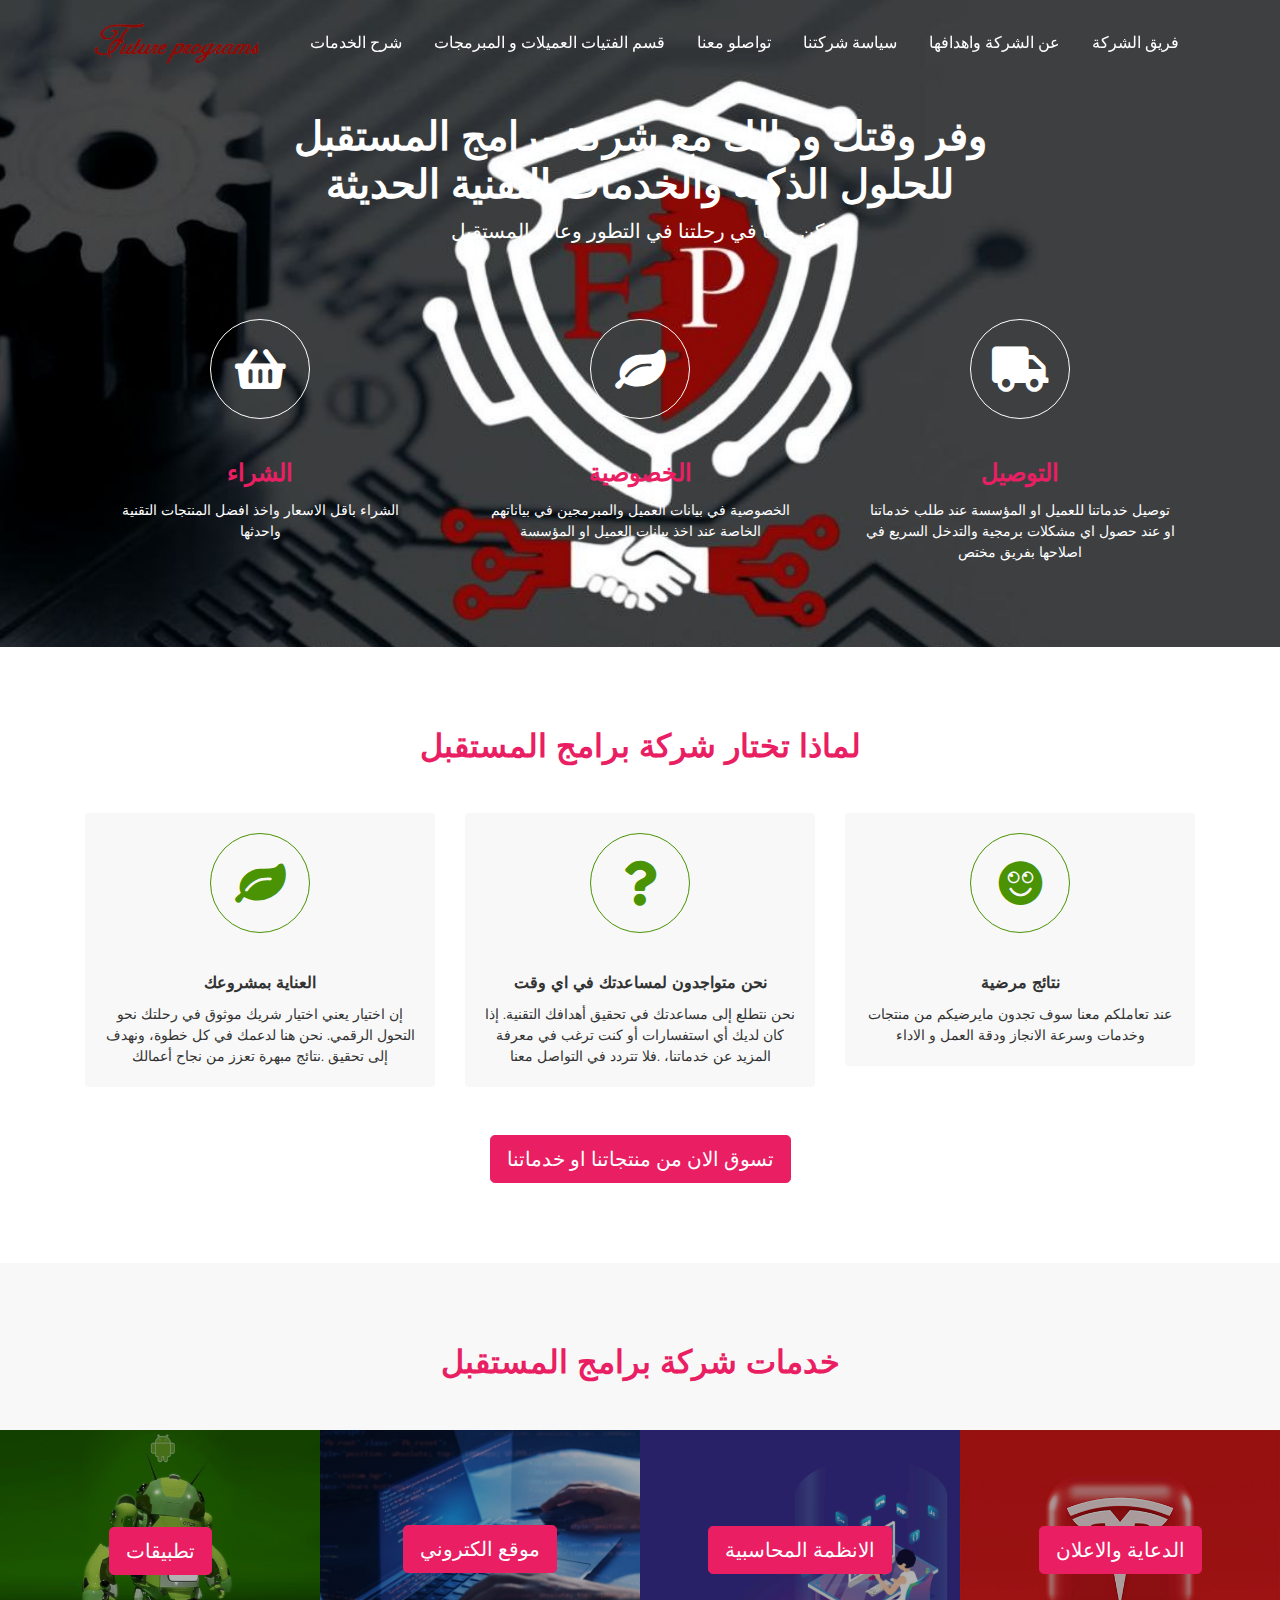
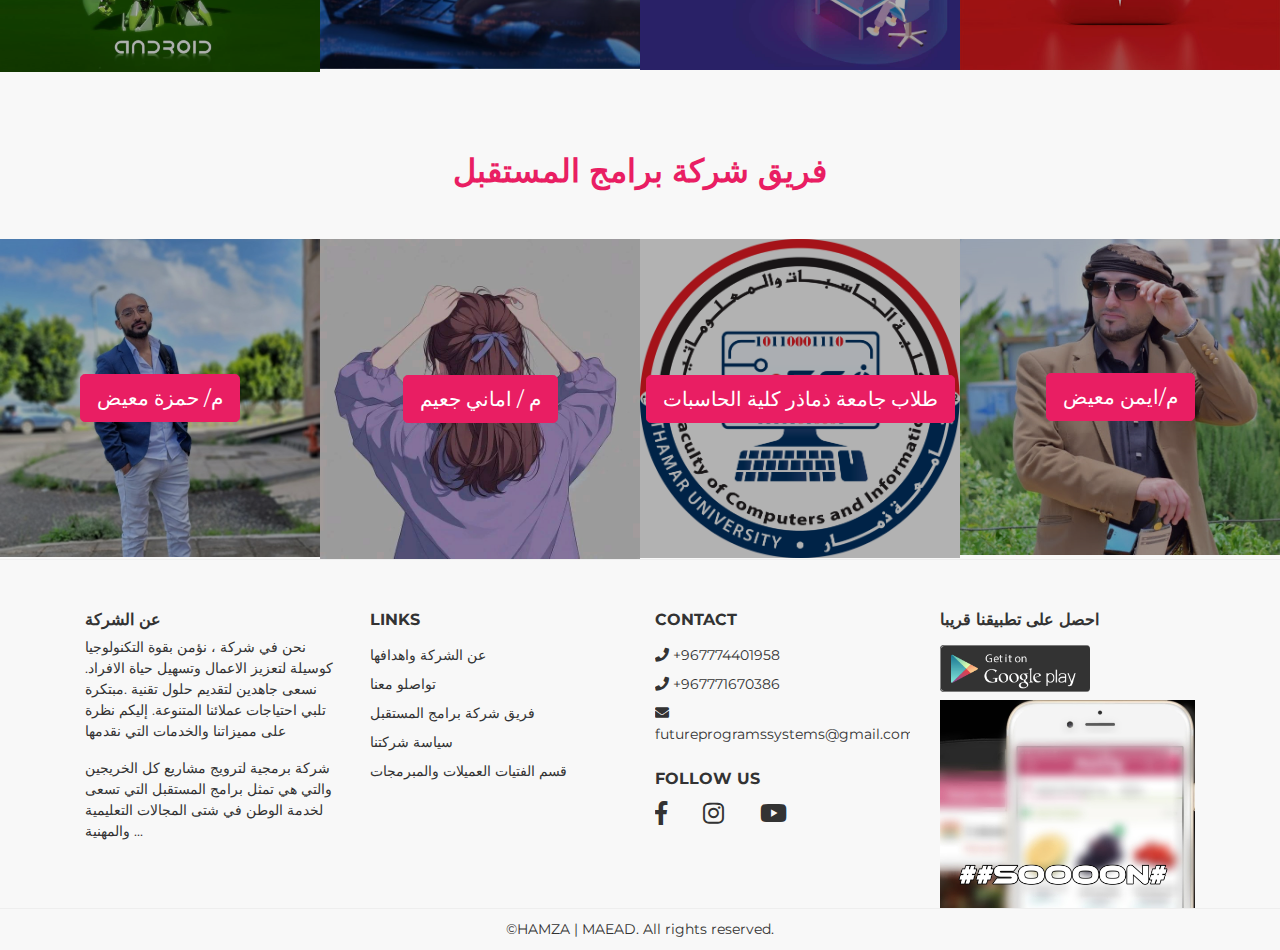
==== commit d20670ba: "updata" ====
--- a/index.html
+++ b/index.html
@@ -62,15 +62,12 @@
     </div>
     <div id="page-content" class="page-content">
         <div class="banner">
-            <div class="jumbotron jumbotron-video text-center bg-dark mb-0 rounded-0">
-                <video width="100%"  preload="auto" loop autoplay muted>
-                    <source src='assets/media/explore.mp4' type='video/mp4' />
-                    <source src='assets/media/explore.webm' type='video/webm' />
-                </video>
+            <!-- <div class="jumbotron jumbotron-video text-center bg-dark mb-0 rounded-0"> -->
+                <div class="jumbotron jumbotron-bg text-center rounded-0" style="background-image: url('assets/media/-5850229758120544001_121.jpg');">
                 <div class="container">
                     <h1 class="pt-5">
-                        وفر وقتك ومالك معا شركة برامج المستقبل<br>
-                        للحلول الذكية والخدمات التقنية الحديثة.
+                        وفر وقتك ومالك مع شركة برامج المستقبل<br>
+                        للحلول الذكية والخدمات التقنية الحديثة
                     </h1>
                     <p class="lead">
                         كن معنا في رحلتنا في التطور وعالم المستقبل.
@@ -85,7 +82,7 @@
                                     </div>
                                 </div>
                                 <div class="card-body">
-                                    <h4 class="card-title">
+                                    <h4 class="card-title" >
                                         الشراء
                                     </h4>
                                     <p class="card-text">
@@ -132,7 +129,7 @@
                         </div>
                     </div>
                 </div>
-            </div>
+            <!-- </div> -->
         </div>
 
         <section id="why">
@@ -190,7 +187,7 @@
                                     نتائج مرضية
                                 </h4>
                                 <p class="card-text">
-                                    عند تعاملكم معنا سوف تجدون مايرضيكم من منتجات وخمات وسرعة الانجاز ودقة العمل و الاداء
+                                    عند تعاملكم معنا سوف تجدون مايرضيكم من منتجات وخدمات وسرعة الانجاز ودقة العمل و الاداء
                                 </p>
                             </div>
                         </div>
@@ -303,7 +300,7 @@
                 </div>
                 <div class="item">
                     <div class="card rounded-0 border-0 text-center">
-                        <img src="assets/img/team/5.png">
+                        <img src="assets/img/team/5.jpg">
                         <div class="card-img-overlay d-flex align-items-center justify-content-center">
                             <!-- <h4 class="card-title">Frozen Foods</h4> -->
                             <a href="فريق الشركة.html" class="btn btn-primary btn-lg">م/مصطفى عكروت</a>
@@ -355,7 +352,7 @@
                 <div class="col-md-3">
                     <h5>عن الشركة</h5>
                     <p>نحن في شركة ، نؤمن بقوة التكنولوجيا كوسيلة لتعزيز الاعمال وتسهيل حياة الافراد. نسعى جاهدين لتقديم حلول تقنية
-                        .مبتكرة تلبي احتياجات عملائنا المتنوعة. إليكم نظرة على مميزاتنا والخدمات التي نقدمه
+                        .مبتكرة تلبي احتياجات عملائنا المتنوعة. إليكم نظرة على مميزاتنا والخدمات التي نقدمها
                     </p>
                     <p>شركة برمجية لترويج مشاريع كل الخريجين والتي هي تمثل برامج المستقبل التي تسعى لخدمة الوطن في شتى المجالات التعليمية والمهنية ...</p>
                 </div>
@@ -396,13 +393,13 @@
                      <h5>Follow Us</h5>
                      <ul class="social">
                         <li>
-                            <a href="javascript:void(0)" target="https://www.facebook.com/profile.php?id=100009113674741&mibextid=ZbWKwL"><i class="fab fa-facebook-f"></i></a>
+                            <a href="https://www.facebook.com/profile.php?id=100009113674741&mibextid=ZbWKwL" target= "_blank"><i class="fab fa-facebook-f"></i></a>
                          </li>
                          <li>
-                            <a href="javascript:void(0)" target=" https://www.instagram.com/future.programs?igsh=bmc1cWg4OTF6Mjg2"><i class="fab fa-instagram"></i></a>
+                            <a href=" https://www.instagram.com/future.programs?igsh=bmc1cWg4OTF6Mjg2" target="_blank"><i class="fab fa-instagram"></i></a>
                          </li>
                          <li>
-                            <a href="javascript:void(0)" target="https://www.youtube.com/@FuturePrograms1"><i class="fab fa-youtube"></i></a>
+                            <a href="https://www.youtube.com/@FuturePrograms1" target="_blank"><i class="fab fa-youtube"></i></a>
                          </li>
                      </ul>
                 </div>
--- a/assets/css/theme.css
+++ b/assets/css/theme.css
@@ -273,7 +273,7 @@
   color: #FFF;
 }
 .banner .jumbotron .container .card .card-body .card-title {
-  color: #FFF;
+  color:#E91E63;
   text-transform: uppercase;
 }
 
